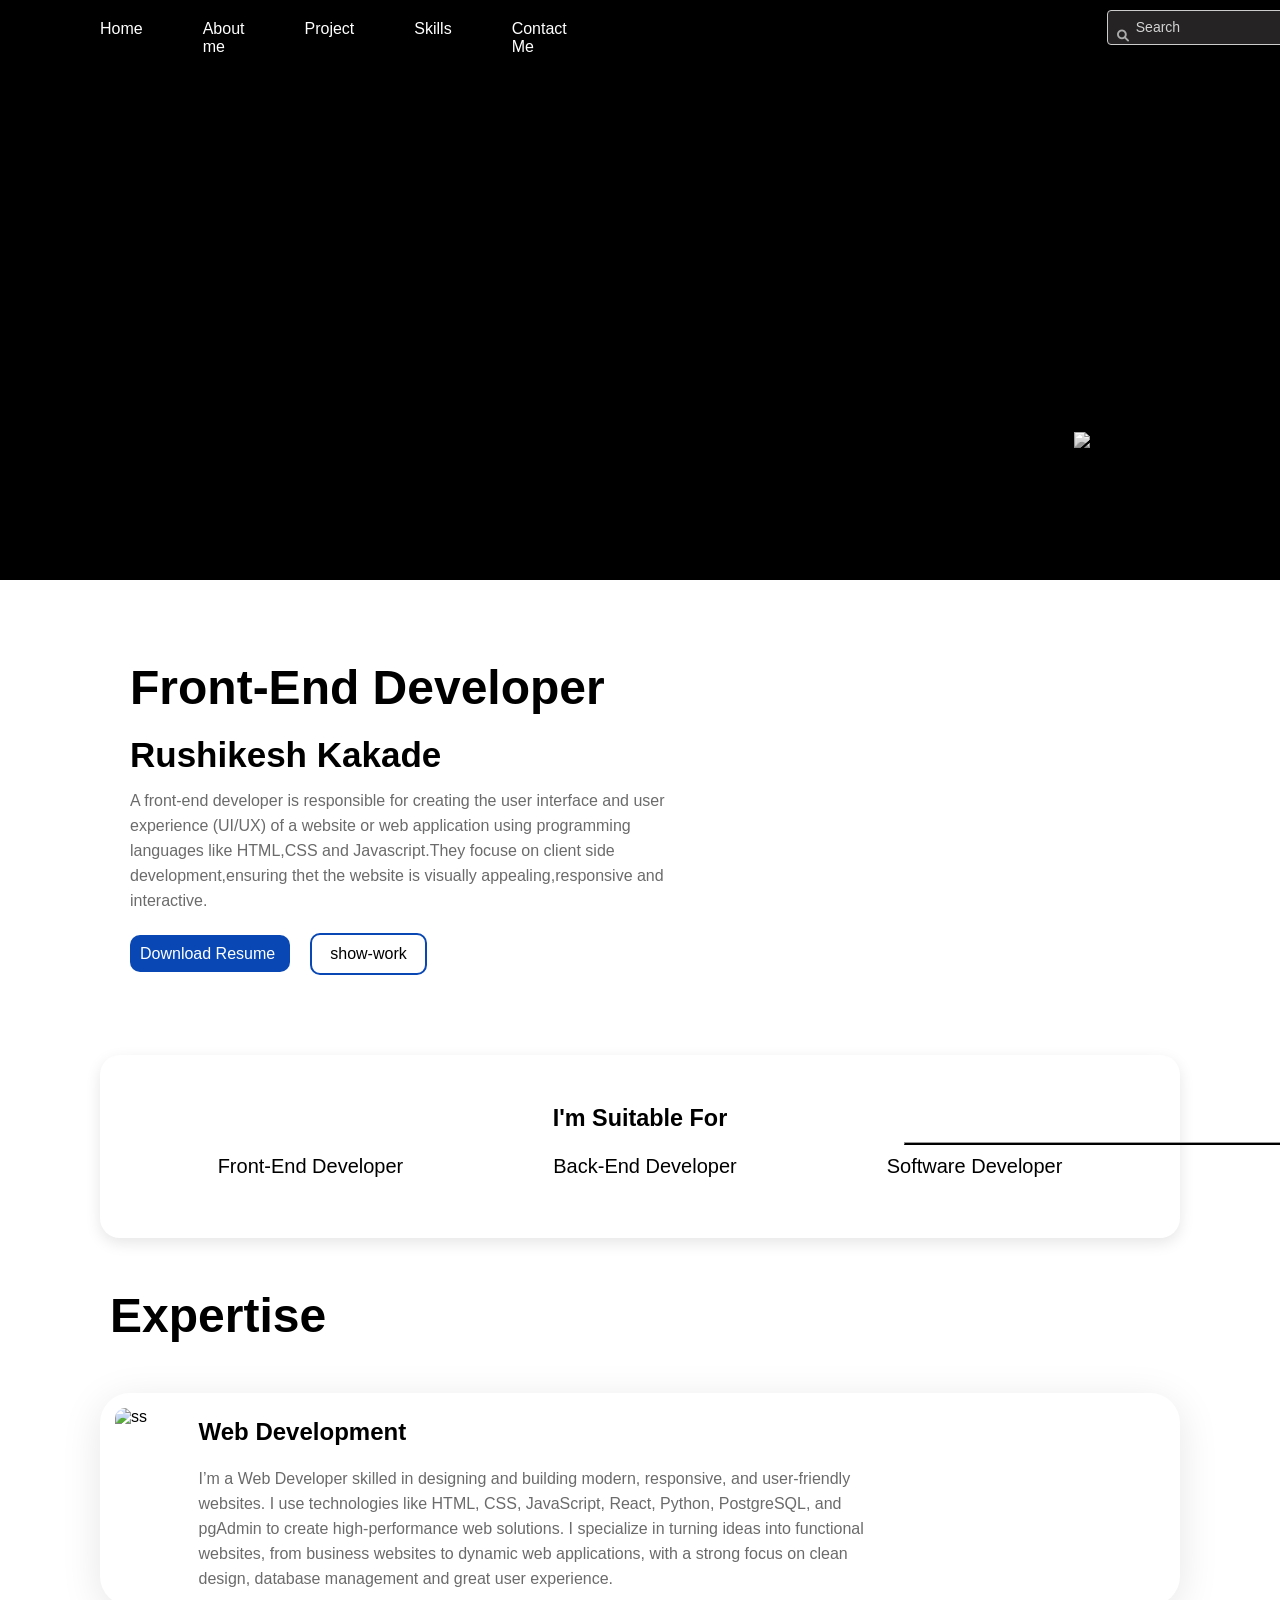
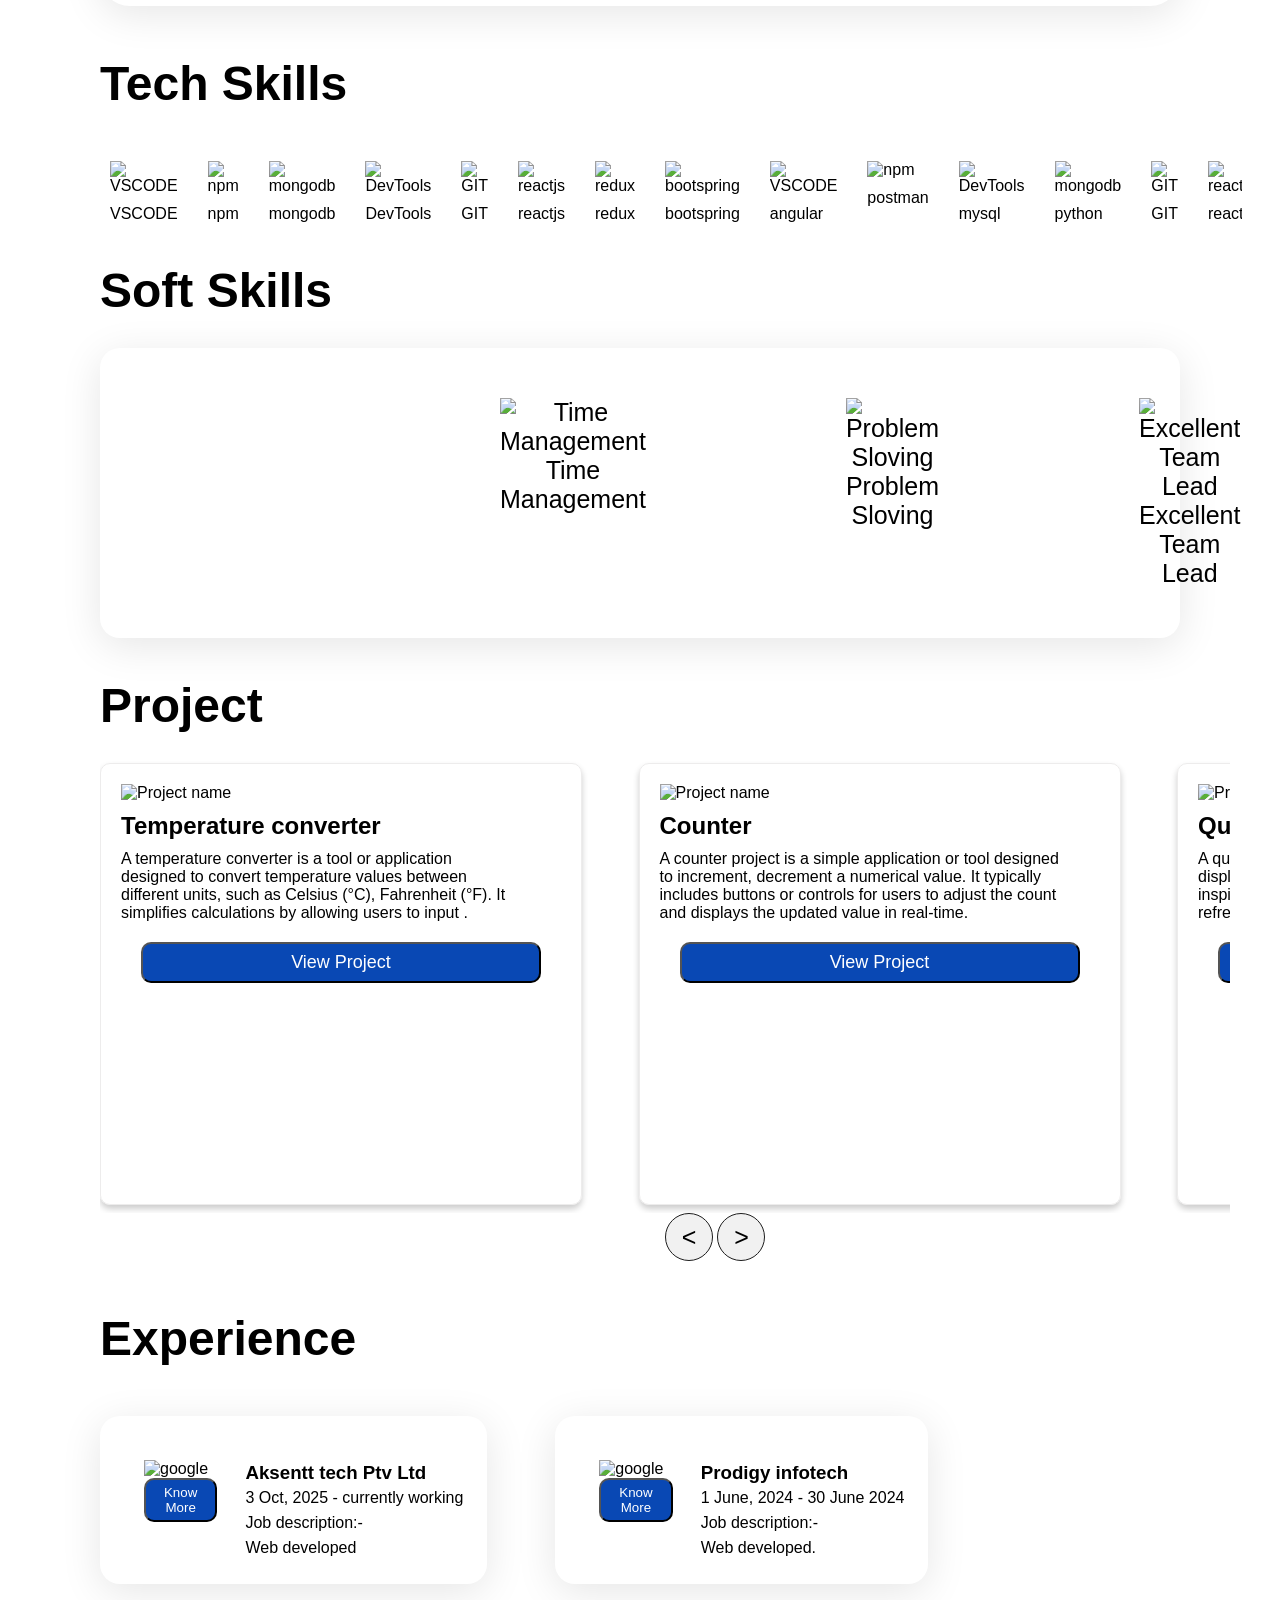
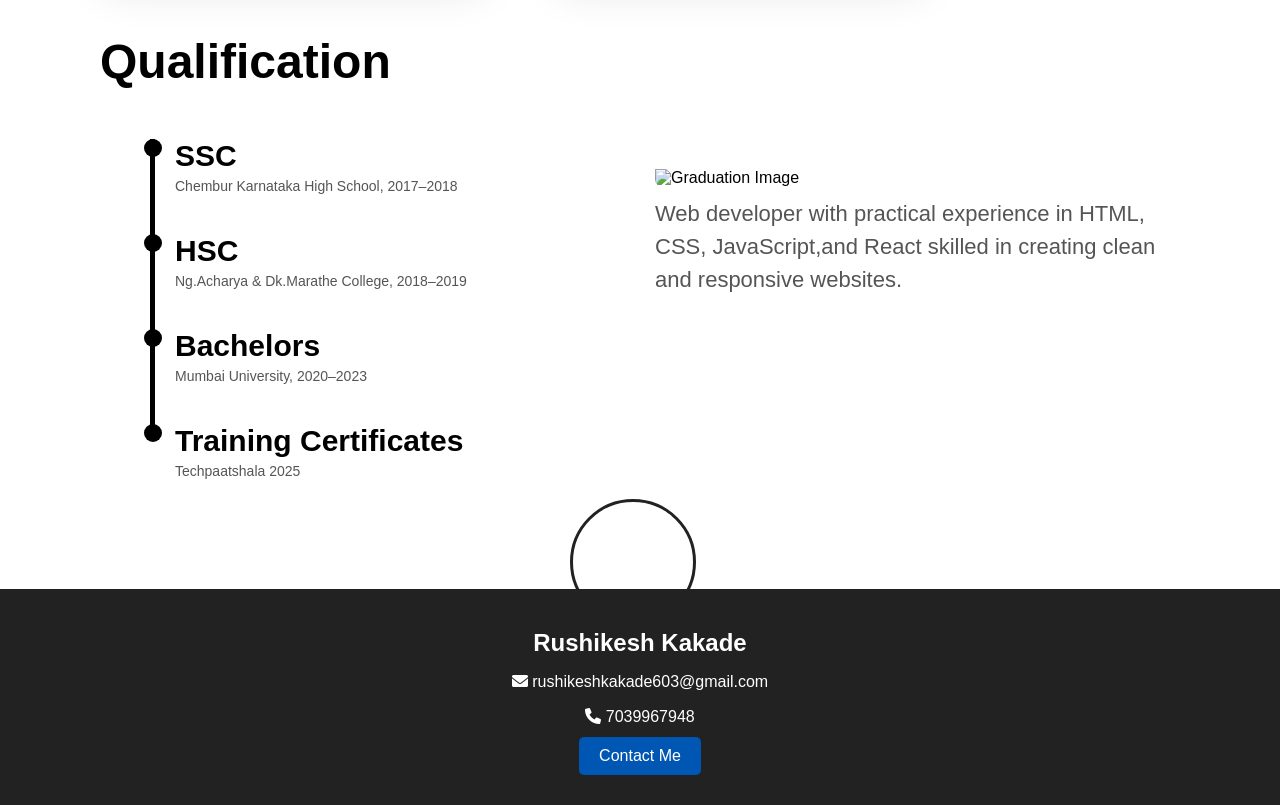
==== index.html @ 7af6f3c7 "updated files" ====
<!DOCTYPE html>
<html lang="en">

<head>
    <meta charset="UTF-8">
    <meta name="viewport" content="width=device-width, initial-scale=1.0">
    <title>Personal Portfolio</title>
    <link rel="stylesheet" href="style.css">
    <link rel="stylesheet" href="https://cdnjs.cloudflare.com/ajax/libs/font-awesome/6.0.0-beta3/css/all.min.css">
    <link rel="preconnect" href="https://fonts.googleapis.com">
    <link rel="preconnect" href="https://fonts.gstatic.com" crossorigin>
    <link href="https://fonts.googleapis.com/css2?family=Poppins:ital,wght@0,
100;0,200;0,300;0,400;0,500;0,600;0,700;0,800;0,900;1,100;1,200;1,300;1,400;
1,500;1,600;1,700;1,800;1,900&display=swap" rel="stylesheet">
</head>

<body>
    <div class="container">
        <header>
            <nav class="navbar">
                <div class="logo">
                    <a href="#home">Home</a>
                    <a href="#about">About me</a>
                    <a href="#project">Project</a>
                    <a href="#skill">Skills</a>
                    <a href="#contact">Contact Me</a>
                </div>

                <div class="search-container">
                    <i class="fa fa-search"></i>
                    <input class="search" type="search" placeholder="Search">
                </div>
            </nav>
        </header>

        <section id="home">
            <div class="profile-section">

                <!-- <div class="Performed-Section">
                    <p>
                        Performed At
                        <img src="logoo.png" alt="image" class="techpaatshal">
                        techpaatshal
                        <a href="https://techpaathshala.com/">View more</a>
                    </p>
                </div> -->

                <div>
                    <video width="100%" height="500px" class="videoImage" autoplay muted loop>
                        <source src="/video2.mp4" type="video/mp4">
                    </video>
                </div>

                <div class="img">
                    <img src="pic.png" alt="photo">
                </div>
            </div>
        </section>

        <section class="about" id="about">

            <div class="devlop-container" id="devlop-container">
                <div class="developer">
                    <h1>Front-End Developer</h1>
                    <h2>Rushikesh Kakade</h2>
                    <p>A front-end developer is responsible for creating the user interface and user experience (UI/UX)
                        of a
                        website or web application using programming languages like HTML,CSS and Javascript.They focuse
                        on
                        client side development,ensuring thet the website is visually appealing,responsive and
                        interactive.
                    </p>
                    <div class="resume0">
                        <span class="resume">
                            <a href="Rushikesh resume1.pdf" download="Rushikesh.pdf"> Download Resume</a>
                        </span>
                        <span class="show1"> <button class="show">show-work</button> </span>
                    </div>

                </div>

            </div>

            <div class="level">
                <h3>I'm Suitable For</h3>
                <hr class="line" />
                <div class="stage">
                    <div>
                        <p>Front-End Developer</p>
                    </div>
                    <div>
                        <p>Back-End Developer</p>
                    </div>
                    <div>
                        <p>Software Developer</p>
                    </div>
                </div>
            </div>



            <div class="head1">
                <h2>Expertise</h2>
            </div>

            <div class="developer-section">
                <img src="ss.png" alt="ss" class="size">

                <div class="description">
                    <h2>Web Development</h2>
                    <p>I’m a Web Developer skilled in designing and building modern, responsive, and user-friendly
                        websites. I use technologies like HTML, CSS, JavaScript, React, Python,
                        PostgreSQL, and pgAdmin to create high-performance web solutions. I specialize in turning ideas
                        into functional websites, from business websites to dynamic web applications, with a strong
                        focus on clean design, database management and great user experience. </P>
                </div>
            </div>
        </section>


        <section id="skill">
            <div class="Tools">
                <h1>Tech Skills</h1>
                <div class="app">
                    <div><img src="vscode.png" alt="VSCODE">VSCODE</div>
                    <div><img src="npm.png" alt="npm"> npm</div>
                    <div><img src="mongodb.png" alt="mongodb"> mongodb</div>
                    <div><img src="DevTools.png" alt="DevTools"> DevTools</div>
                    <div><img src="git.png" alt="GIT">GIT </div>
                    <div><img src="reactjs.png" alt="reactjs">reactjs </div>
                    <div><img src="redux.png" alt="redux">redux </div>
                    <div><img src="spring-boot-tutorial.jpg" alt="bootspring">bootspring </div>
                    <div><img src="angular.jpg" alt="VSCODE">angular </div>
                    <div><img src="postman.webp" alt="npm"> postman</div>
                    <div><img src="mysql.webp" alt="DevTools">mysql </div>
                    <div><img src="python.webp" alt="mongodb">python </div>
                    <div><img src="git.png" alt="GIT">GIT </div>
                    <div><img src="reactjs.png" alt="reactjs"> reactjs</div>
                    <div><img src="redux.png" alt="reduxIT"> redux</div>
                    <div><img src="spring-boot-tutorial.jpg" alt="bootspring">bootspring </div>
                </div>

            </div>

            <div class="skill-section">
                <h1>Soft Skills</h1>

                <div class="skill-list">
                    <div><img src="TM.png" alt="Time Management">
                        <p>Time Management</p>
                    </div>
                    <div><img src="PS.png" alt="Problem Sloving">
                        <p>Problem Sloving</p>
                    </div>
                    <div><img src="ETL.png" alt="Excellent Team Lead">
                        <p>Excellent Team Lead</p>
                    </div>
                    <div><img src="AD.png" alt="Application Development">
                        <p>Application Development</p>
                    </div>
                </div>
            </div>

        </section>

        <section id="project">
            <div class="Project">
                <h1>Project</h1>

                <div class="mini-project">
                    <div class="pro"><img src="temperature.png" alt="Project name">
                        <h2>Temperature converter</h2>
                        <P>A temperature converter is a tool or application designed to convert
                            temperature values between different units, such as Celsius (°C), Fahrenheit (°F). It
                            simplifies
                            calculations by allowing users to input .</p>
                        <button class="project-button">View Project</button>
                    </div>

                    <div class="pro"><img src="counter.png" alt="Project name">
                        <h2>Counter</h2>
                        <p>A counter project is a simple application or tool designed to increment,
                            decrement a numerical value. It typically includes buttons or controls for users to adjust
                            the
                            count and displays the updated value in real-time.</p>
                        <button class="project-button">View Project</button>
                    </div>

                    <div class="pro"><img src="project-3.png" alt="Project name">
                        <h2>Quotes generator</h2>
                        <p>A quotes generator is a simple application or tool that displays random or curated quotes,
                            often
                            with an inspirational, motivational, or humorous tone. Users can refresh or click a button
                            to
                            generate a new quote.</p>
                        <button class="project-button">View Project</button>
                    </div>

                    <div class="pro"><img src="project-4.png" alt="Project name">
                        <h2>Project Name</h2>
                        <p> Brief description of the project goes here. Lorem ipsum dolor sit amet consectetur
                            adipisicing
                            elit. Nam amet nisi modi eum sunt facere nesciunt praesentium vel repudiandae officiis sit
                            accusamus molestias.</p>
                        <button class="project-button">View Project</button>
                    </div>

                    <div class="pro"><img src="project-5.png" alt="Project name">
                        <h2>Project Name</h2>
                        <p>Brief description of the project goes here. Lorem ipsum dolor sit amet consectetur
                            adipisicing
                            elit. Nam amet nisi modi eum sunt facere nesciunt praesentium vel repudiandae officiis sit
                            accusamus molestias.</p>
                        <button class="project-button">View Project</button>
                    </div>
                </div>

                <div id="button">
                    <button class="move-button" id="move-left">
                        < </button>

                            <button class="move-button" id="move-right"> > </button>
                </div>

            </div>



            <div class="head2">
                <h1>Experience</h1>
            </div>

            <div class="experience-section">
                <div class="google">
                    <div class="company">
                        <img src="google.png" alt="google">
                        <p> <button>Know More</button></p>
                    </div>

                    <div class="description1">
                        <p>
                        <h3>Aksentt tech Ptv Ltd</h3>
                        </p>
                        <p>3 Oct, 2025 - currently working</p>
                        <span>Job description:-</span>
                        <p>Web developed</p>
                    </div>
                </div>

                <div class="google">
                    <div class="company">
                        <img src="google.png" alt="google">
                        <p> <button>Know More</button></p>
                    </div>

                    <div class="description1">
                        <p>
                        <h3>Prodigy infotech</h3>
                        </p>
                        <p>1 June, 2024 - 30 June 2024</p>
                        <span>Job description:-</span>
                        <p>Web developed.</p>
                    </div>
                </div>

            </div>
        </section>

        <section id="Qualification">
            <div class="head2">
                <h1>Qualification</h1>
            </div>


            <div class="qualification-section">
                <div class="timeline">
                    <div class="timeline-item">
                        <h4>SSC</h4>
                        <p>Chembur Karnataka High School, 2017–2018</p>
                    </div>
                    <div class="timeline-item">
                        <h4>HSC</h4>
                        <p>Ng.Acharya & Dk.Marathe College, 2018–2019</p>
                    </div>
                    <div class="timeline-item">
                        <h4>Bachelors</h4>
                        <p>Mumbai University, 2020–2023</p>
                    </div>
                    <!-- <div class="timeline-item">
                    <h4>Masters</h4>
                    <p>XYZ College, 20XX–20XX</p>
                </div> -->
                    <div class="timeline-item">
                        <h4>Training Certificates</h4>
                        <p>Techpaatshala 2025</p>
                    </div>
                </div>

                <div class="image-section">
                    <img src="degree copy.png" alt="Graduation Image">
                    <p class="achievements">
                        Web developer with practical experience in HTML,<br> CSS, JavaScript,and React skilled in
                        creating clean <br>and responsive websites.
                    </p>
                </div>
            </div>
        </section>

        <section id="contact">

            <footer class="footer">
                <div class="footer-content">
                    <div class="profile-picture">
                        <img src="pic.png" alt="Profile Picture" />
                    </div>
                    <h2>Rushikesh Kakade</h2>
                    <p class="contact-details">
                        <a href="mailto:rushikeshkakade603@gmail.com">
                            <i class="fa fa-envelope"></i> rushikeshkakade603@gmail.com
                        </a>
                        <a href="tel:7039967948">
                            <i class="fa fa-phone"></i> 7039967948
                        </a>
                    </p>
                    <button class="contact-button">Contact Me</button>
                </div>
            </footer>
        </section>
    </div>


    <script src="portfolio.js"></script>
</body>

</html>
---- style.css ----
* {
    margin: 0;
    padding: 0;
    font-family: Arial, Helvetica, sans-serif; 
    /* font-family: poppins; */
}

.container {
    width: 100%;
    overflow: hidden;
}

.navbar {
    background: #000;
    display: flex;
    gap: 130px;
    /* position: fixed; */
}

.logo {
    display: flex;
    column-gap: 60px;
    background: #000;
    padding: 20px;
    padding-left: 100px;
}

.logo a {
    color: white;
    text-decoration: none;
}

.search-container {
    position: relative;
    padding-left: 390px;
    padding-top: 10px;
}

.search-container .fa-search {
    position: absolute;
    top: 48%;
    left: 400px;
    transform: translateY(-50%);
    font-size: 12px;
    color: rgb(172, 172, 172);
}

.search-container input {
    padding: 8px 5px 9px 28px;
    border: 1px solid #ccc;
    border-radius: 4px;
    font-size: 14px;
}

.search-container input:focus {
    outline: none;
    border-color: #666;
    color: #fff;
}

.search {
    background-color: rgb(37, 35, 35);

}

.search-container input::placeholder {
    color: white;
    opacity: 0.8;
}

.profile-section {
    position: relative;
    width: 100%;
    background: #000;
}

.Performed-Section {
    width: 637.81px;
    background: rgba(255, 240, 187, 1);
    border-radius: 0px 0px 16px 16px;
    margin-left: 450px;
    position: absolute;
    padding: 0.8rem;
    cursor: pointer;
    z-index: 3232;
}

.Performed-Section>p>a {
    font-size: 10px;
    font-size: 14px;
    font-weight: 400;
}

.Performed-Section p {
    width: 100%;
    font-weight: 600;
    margin: 0 auto;
    font-size: 24px;
    display: flex;
    gap: 8px;
    justify-content: center;
    align-items: center;
}

.techpaatshal {
    width: 30px;
    height: 25px;
    /* line-height: 51.8px;*/
}

.devlop-container {
    display: flex;
    position: relative;
    padding: 50px;

}

.developer {
    padding-left: 50px;
    margin: 30px;
}

.developer p {
    color: rgb(107, 107, 107);
    padding-bottom: 20px;
    line-height: 25px;
    width: 50%;

}

.developer h1 {
    font-size: 48px;
}

.developer h2 {
    padding-top: 10px;
    padding-bottom: 3px;
    font-size: 35px;
}

.resume {
    background: #0948B4;
    width: 11%;
    padding: 10px;
    /* border: #000 solid 2px; */
    border-radius: 10px;
    text-align: center;
}

.resume a {
    text-decoration: none;
    color: white;
}

.show {
    background: white;
    width: 11%;
    font-size: 16px;
    padding: 10px;
    border: #0948B4 solid 2px;
    border-radius: 10px;
    color: #000;
    margin-left: 20px;
}

.show:hover {
    background-color: rgb(83, 80, 80);
}

.img {
    /* padding: 10px; */
    padding-right: 180px;
    position: absolute;
    top: 356px;
    right: -30px;
    height: 20px;
    filter: grayscale(1);
}

.line {
    width: 708px;
    border-bottom: 2px solid;
    /* margin-left: 250px; */
        
        margin-left: 754px;    margin-top: 10px
}

.level {
   text-align: center;
    font-size: 20px;
    box-shadow: rgba(0, 0, 0, 0.1) 0px 5px 15px;
    border-radius: 20px;
    justify-content: center;
    margin-top: 0px;
    margin-left: 100px;
    margin-right: 100px;
    padding: 50px;
}

.stage {
    display: flex;
    column-gap: 150px;
    justify-content: center;
    margin: 10px;
}

.head1 {
    padding-left: 60px;
    margin: 30px;
}

.head1 h2 {
    font-size: 48px;
}

.head1 {
    margin: 50px;
    font-size: 20px;
}

.developer-section {
    display: flex;
    gap: 20px;
    border-radius: 30px;
    padding: 15px;
    margin-left: 100px;
    margin-right: 100px;
    /* box-shadow: rgba(0, 0, 0, 0.2) 0px 5px 15px; */
    box-shadow: 0px 8px 40px 0px #0000001A;

}


.size {
    width: 200px;
    height: 180px;
    border-radius: 10px;
}

.description p {
    padding-top: 10px;
    color: rgb(107, 107, 107);
    font-size: 16px;
    width: 70%;
    line-height: 25px;
}

.Tools h1 {
    padding-left: 100px;
    padding-top: 50px;
    font-size: 48px;
}

.Tools img {
    width: 100px;
    height: 100px;
    border-radius: 10px;
    padding-top: 50px;
    padding-bottom: 50px;
    margin-bottom: -40px;
}

.Tools {
    margin-right: 50px;
}

.app::-webkit-scrollbar {
    width: 0;
}

.app {
    display: flex;
    margin-left: 110px;
    column-gap: 30px;
    overflow-x: scroll;
    width: 92%;
    /* overflow: hidden; */
}

.skill-section {
    padding-left: 100px;
    margin-top: 40px;
    font-size: 25px;
}

.skill-section h1 {
    padding-bottom: 30px;
    font-size: 48px;
}

.skill-list {
    display: flex;
    border-radius: 20px;
    column-gap: 200px;
    /* box-shadow: rgba(0, 0, 0, 0.35) 0px 5px 15px; */
    box-shadow: 0px 8px 40px 0px #0000001A;
    margin-right: 100px;
    padding: 50px;
    padding-left: 400px;
    text-align: center;
}

.Project {
    padding-left: 100px;
    margin-top: 40px;
    margin-right: 50px;
}

.Project h1 {
    font-size: 48px;
    padding-bottom: 10px;
}

.project-button {
    margin: 20px;
    background: #0948B4;
    padding: 8px;
    width: 400px;
    border-radius: 10px;
    color: #fff;
    font-size: 18px;
}

.mini-project {
    height: 450px;
    padding-top: 20px;
    display: flex;
    column-gap: 5%;
    overflow-x: auto;
}

.mini-project::-webkit-scrollbar {
    width: 0px;
}

.mini-project h1 {
    width: 20px;
}

.pro {
    height: 400px;
    border-radius: 10px;
    padding: 20px;
    box-shadow: 0 4px 6px rgba(0, 0, 0, 0.2);
    border: 1px solid #edecec;
}

.pro p {
    width: 400px;
    margin-top: 10px;
}

.pro img {
    width: 400px;
    height: 200px;
}

.head2 h1 {
    padding-top: 50px;
    padding-left: 100px;
    font-size: 48px;
}

.move-button {
    width: 48px;
    height: 48px;
    border-radius: 48px;
    padding: 6px 2px 6px 2px;
    background: rgba(241, 241, 241, 1);
    border: 1px solid rgba(29, 29, 29, 1);
    font-size: 25px;
}

#button {
    padding-left: 50%;

}

.experience-section {
    display: flex;
    /* width: 90%; */
    column-gap: 4%;
    padding-left: 80px;
    padding-top: 20px;
}

.google {
    display: flex;
    /* box-shadow: rgba(0, 0, 0, 0.35) 0px 5px 15px; */
    box-shadow: 0px 8px 40px 0px #0000001A;
    border-radius: 20px;
    margin-left: 20px;
    margin-top: 30px;
    padding: 2%;
}

.company {
    padding: 20px;
}

.company button {
    background: #0948B4;
    padding: 5px;
    width: 90%;
    border-radius: 10px;
    color: #fff;
}

.description1 {
    line-height: 25px;
    padding-top: 20px;
}

.qualification-section {
    display: flex;
    gap: 80px;
    padding: 50px;
    border-radius: 8px;
    padding-left: 150px;
    padding-bottom: 150px;
}


.timeline {
    position: relative;
    border-left: 5px solid #000;
    height: 300px;
}

.timeline-item {
    margin-bottom: 40px;
    padding-left: 20px;
}

.timeline-item:last-child {
    margin-bottom: 0;
}

.timeline-item::before {
    content: '';
    position: absolute;
    left: -11px;
    /* top: -10px; */
    width: 18px;
    height: 18px;
    background: #000;
    border-radius: 50%;
}

.timeline-item h4 {
    margin: 0;
    font-size: 30px;
    font-weight: bold;
    width: 400px;
    font-family: Arial, Helvetica, sans-serif;
}

.timeline-item p {
    margin: 5px 0 0;
    font-size: 14px;
    color: #555;
}

.image-section img {
    width: 500px;
    height: 300px;
    border-radius: 8px;
    padding-top: 30px;
}

.image-section .achievements {
    margin-top: 10px;
    font-size: 22px;
        line-height: 1.5;
    color: #555;
    word-wrap: break-word;
}

.footer {
    background-color: #222;
    color: #fff;
    text-align: center;
    padding: 30px 15px;
    font-family: Arial, sans-serif;
}

.footer-content {
    max-width: 600px;
    position: relative;
    margin: 0 auto;
}

.profile-picture img {
    width: 120px;
    height: 120px;
    border-radius: 50%;
    border: 3px solid #222;
    /* margin-bottom: 15px; */
    position: absolute;
    margin-top: -130px;
    margin-left: -70px;
}

h2 {
    margin: 10px 0;
    font-size: 24px;
    font-weight: bold;
}

.contact-details a {
    text-decoration: none;
    color: #fff;
    display: block;
    margin: 5px 0;
    line-height: 30px;
}

.contact-details a:hover {
    color: #4da6ff;
}

.contact-button {
    background-color: #0056b3;
    color: #fff;
    border: none;
    border-radius: 5px;
    padding: 10px 20px;
    font-size: 16px;
    cursor: pointer;
}

.contact-button:hover {
    background-color: #003d80;
}
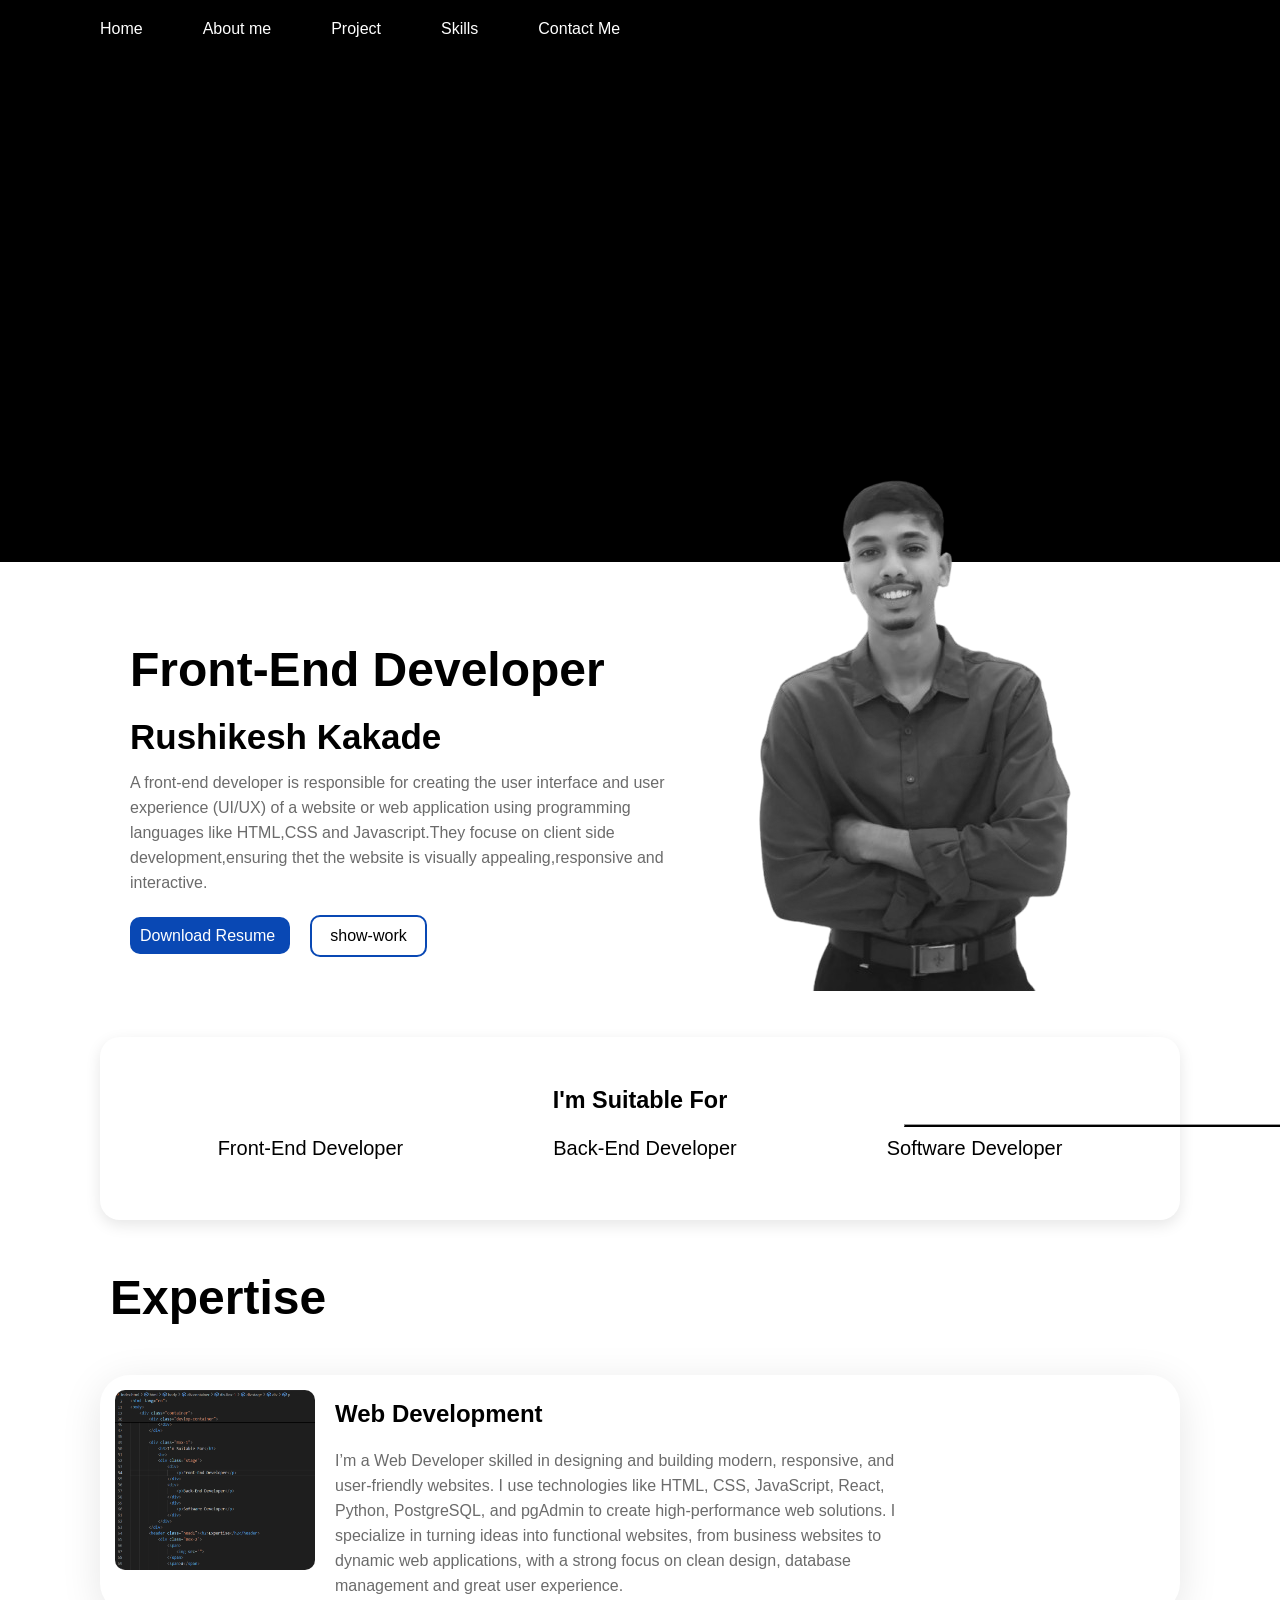
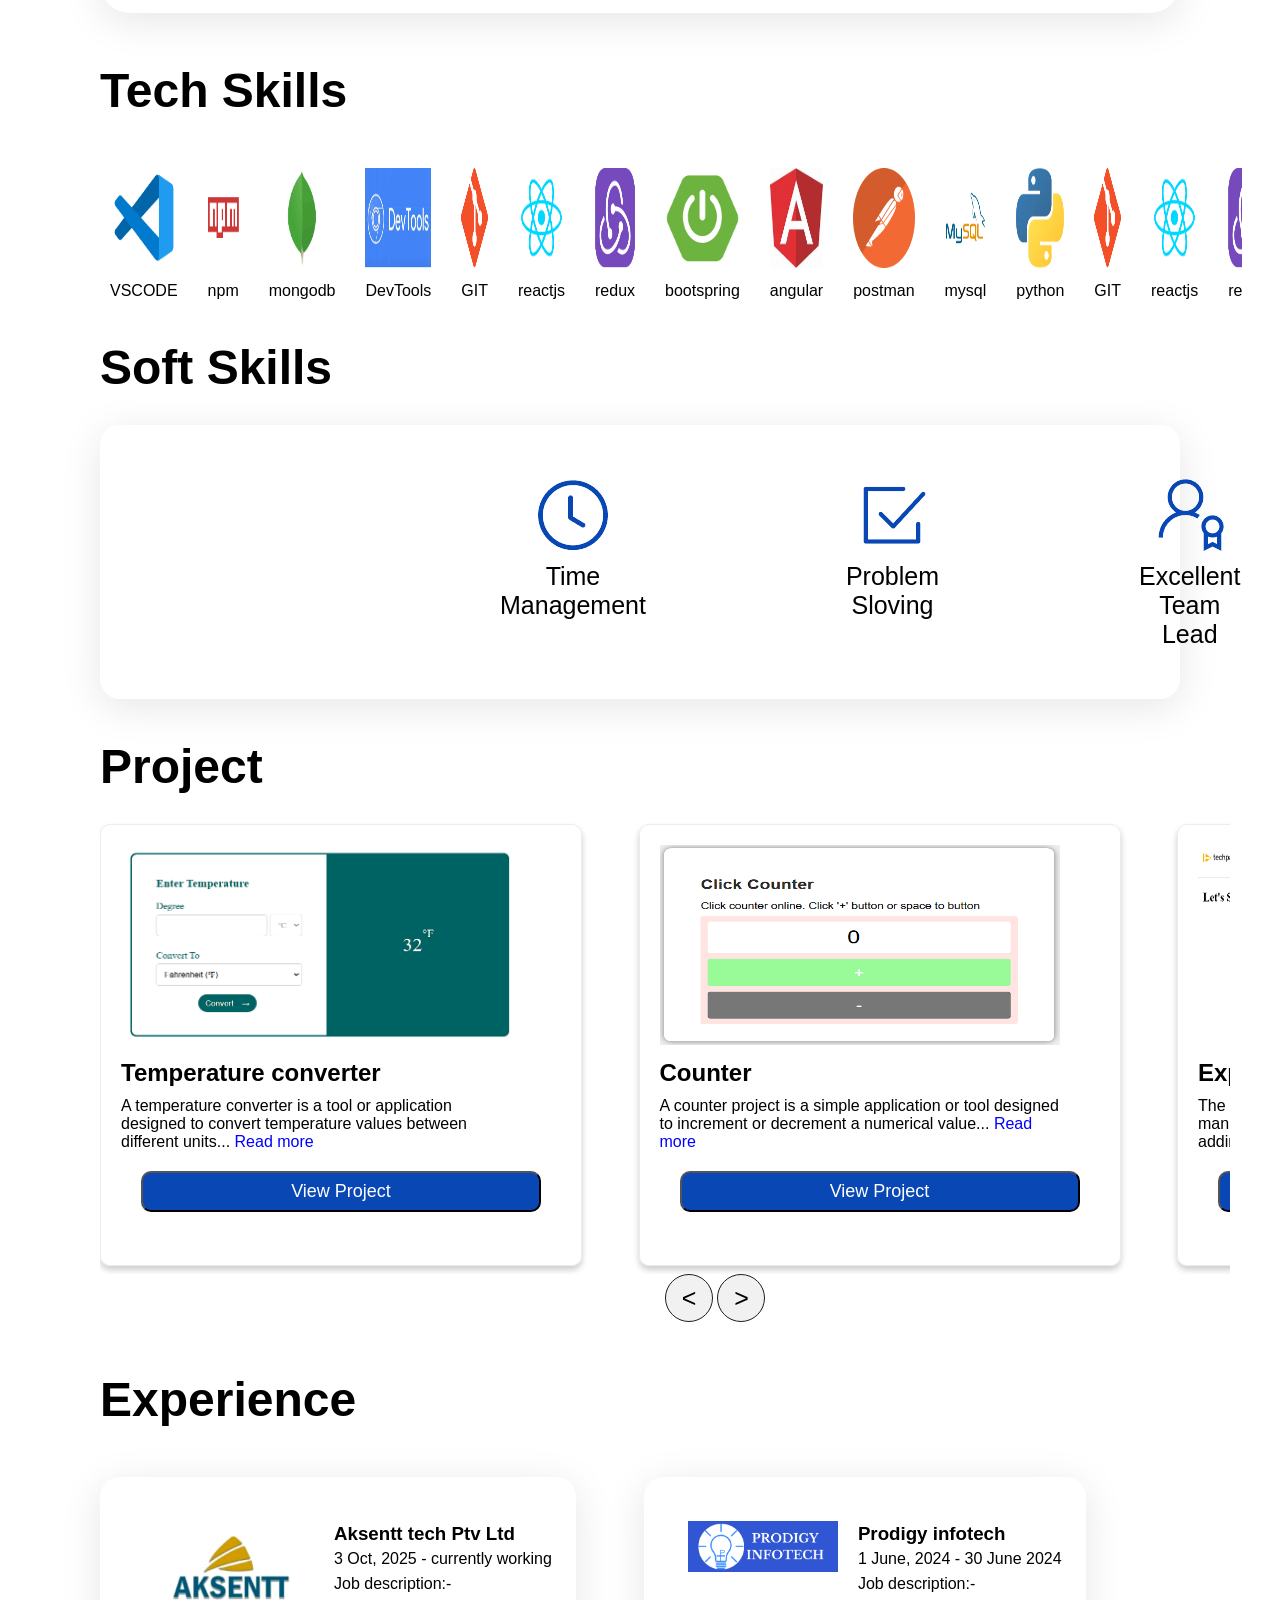
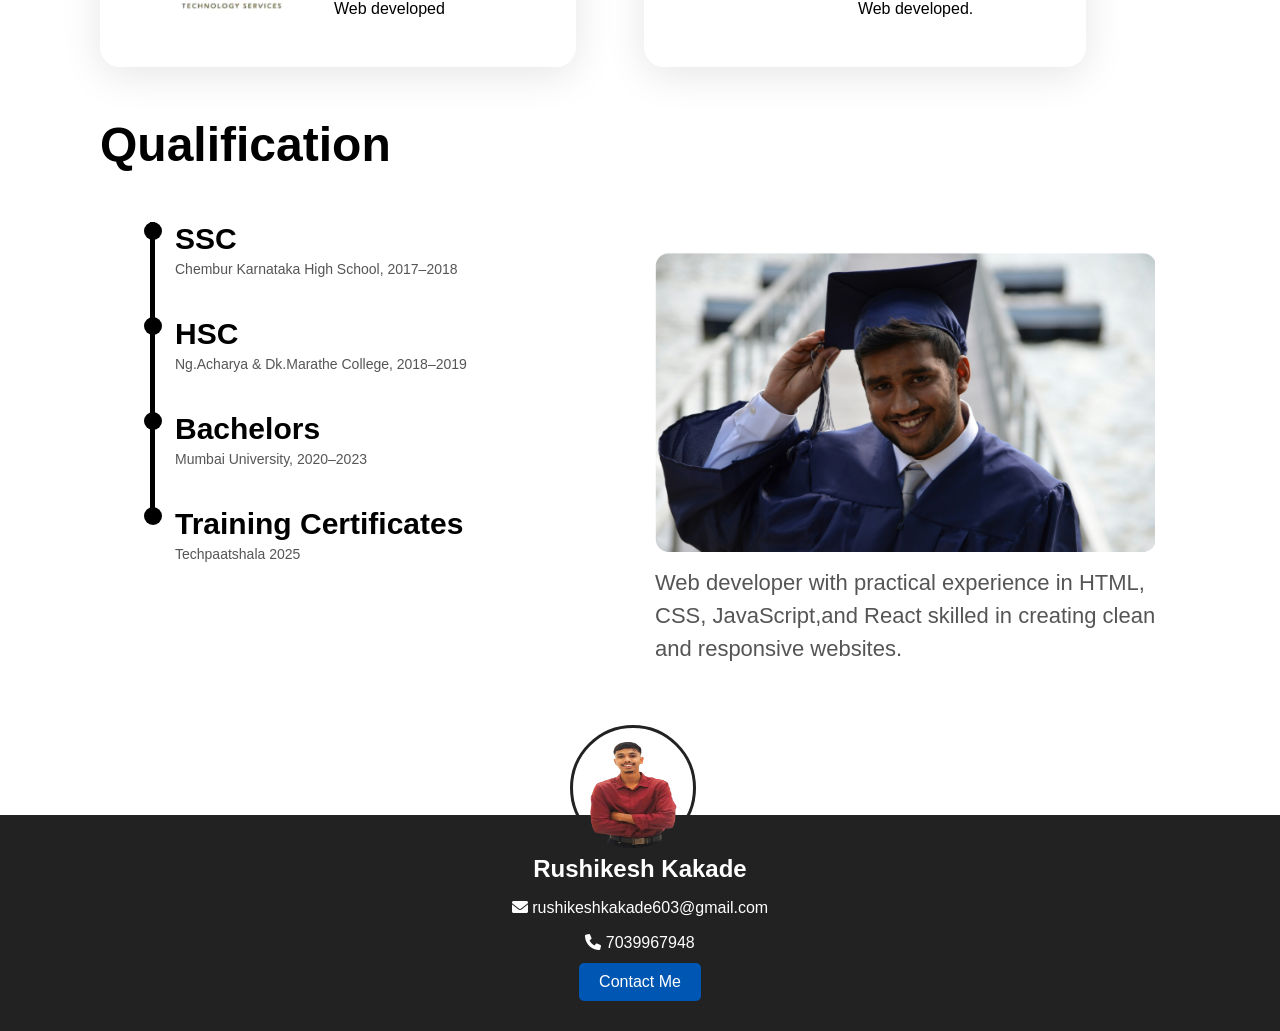
==== commit fd5911ea: "my portfolio project first commit" ====
--- a/index.html
+++ b/index.html
@@ -15,7 +15,7 @@
 </head>
 
 <body>
-    <div class="container">
+    <div cl ass="container">
         <header>
             <nav class="navbar">
                 <div class="logo">
@@ -23,13 +23,13 @@
                     <a href="#about">About me</a>
                     <a href="#project">Project</a>
                     <a href="#skill">Skills</a>
-                    <a href="#contact">Contact Me</a>
-                </div>
-
-                <div class="search-container">
+                    <a href="contact.html">Contact Me</a>
+                </div>
+
+                <!-- <div class="search-container">
                     <i class="fa fa-search"></i>
                     <input class="search" type="search" placeholder="Search">
-                </div>
+                </div> -->
             </nav>
         </header>
 
@@ -52,7 +52,7 @@
                 </div>
 
                 <div class="img">
-                    <img src="pic.png" alt="photo">
+                    <img src="/image/pic.png" alt="photo">
                 </div>
             </div>
         </section>
@@ -72,9 +72,11 @@
                     </p>
                     <div class="resume0">
                         <span class="resume">
-                            <a href="Rushikesh resume1.pdf" download="Rushikesh.pdf"> Download Resume</a>
+                            <a href="update rushi resume.pdf" download>Download Resume</a>
                         </span>
-                        <span class="show1"> <button class="show">show-work</button> </span>
+                        <span class="show1">
+                            <button class="show" onclick="goToWork()">show-work</button>
+                        </span>
                     </div>
 
                 </div>
@@ -104,7 +106,7 @@
             </div>
 
             <div class="developer-section">
-                <img src="ss.png" alt="ss" class="size">
+                <img src="/image/ss.png" alt="ss" class="size">
 
                 <div class="description">
                     <h2>Web Development</h2>
@@ -122,22 +124,22 @@
             <div class="Tools">
                 <h1>Tech Skills</h1>
                 <div class="app">
-                    <div><img src="vscode.png" alt="VSCODE">VSCODE</div>
-                    <div><img src="npm.png" alt="npm"> npm</div>
-                    <div><img src="mongodb.png" alt="mongodb"> mongodb</div>
-                    <div><img src="DevTools.png" alt="DevTools"> DevTools</div>
-                    <div><img src="git.png" alt="GIT">GIT </div>
-                    <div><img src="reactjs.png" alt="reactjs">reactjs </div>
-                    <div><img src="redux.png" alt="redux">redux </div>
-                    <div><img src="spring-boot-tutorial.jpg" alt="bootspring">bootspring </div>
-                    <div><img src="angular.jpg" alt="VSCODE">angular </div>
-                    <div><img src="postman.webp" alt="npm"> postman</div>
-                    <div><img src="mysql.webp" alt="DevTools">mysql </div>
-                    <div><img src="python.webp" alt="mongodb">python </div>
-                    <div><img src="git.png" alt="GIT">GIT </div>
-                    <div><img src="reactjs.png" alt="reactjs"> reactjs</div>
-                    <div><img src="redux.png" alt="reduxIT"> redux</div>
-                    <div><img src="spring-boot-tutorial.jpg" alt="bootspring">bootspring </div>
+                    <div><img src="image/vscode.png" alt="VSCODE">VSCODE</div>
+                    <div><img src="image/npm.png" alt="npm"> npm</div>
+                    <div><img src="image/mongodb.png" alt="mongodb"> mongodb</div>
+                    <div><img src="image/DevTools.png" alt="DevTools"> DevTools</div>
+                    <div><img src="image/git.png" alt="GIT">GIT </div>
+                    <div><img src="image/reactjs.png" alt="reactjs">reactjs </div>
+                    <div><img src="image/redux.png" alt="redux">redux </div>
+                    <div><img src="image/spring-boot-tutorial.jpg" alt="bootspring">bootspring </div>
+                    <div><img src="image/angular.jpg" alt="VSCODE">angular </div>
+                    <div><img src="image/postman.webp" alt="npm"> postman</div>
+                    <div><img src="image/mysql.webp" alt="DevTools">mysql </div>
+                    <div><img src="image/python.webp" alt="mongodb">python </div>
+                    <div><img src="image/git.png" alt="GIT">GIT </div>
+                    <div><img src="image/reactjs.png" alt="reactjs"> reactjs</div>
+                    <div><img src="image/redux.png" alt="reduxIT"> redux</div>
+                    <div><img src="image/spring-boot-tutorial.jpg" alt="bootspring">bootspring </div>
                 </div>
 
             </div>
@@ -146,16 +148,16 @@
                 <h1>Soft Skills</h1>
 
                 <div class="skill-list">
-                    <div><img src="TM.png" alt="Time Management">
+                    <div><img src="image/TM.png" alt="Time Management">
                         <p>Time Management</p>
                     </div>
-                    <div><img src="PS.png" alt="Problem Sloving">
+                    <div><img src="image/PS.png" alt="Problem Sloving">
                         <p>Problem Sloving</p>
                     </div>
-                    <div><img src="ETL.png" alt="Excellent Team Lead">
+                    <div><img src="image/ETL.png" alt="Excellent Team Lead">
                         <p>Excellent Team Lead</p>
                     </div>
-                    <div><img src="AD.png" alt="Application Development">
+                    <div><img src="image/AD.png" alt="Application Development">
                         <p>Application Development</p>
                     </div>
                 </div>
@@ -167,8 +169,8 @@
             <div class="Project">
                 <h1>Project</h1>
 
-                <div class="mini-project">
-                    <div class="pro"><img src="temperature.png" alt="Project name">
+                <!-- <div class="mini-project">
+                    <div class="pro"><img src="/image/temperature.png" alt="Project name">
                         <h2>Temperature converter</h2>
                         <P>A temperature converter is a tool or application designed to convert
                             temperature values between different units, such as Celsius (°C), Fahrenheit (°F). It
@@ -177,7 +179,7 @@
                         <button class="project-button">View Project</button>
                     </div>
 
-                    <div class="pro"><img src="counter.png" alt="Project name">
+                    <div class="pro"><img src="/image/counter.png" alt="Project name">
                         <h2>Counter</h2>
                         <p>A counter project is a simple application or tool designed to increment,
                             decrement a numerical value. It typically includes buttons or controls for users to adjust
@@ -186,7 +188,7 @@
                         <button class="project-button">View Project</button>
                     </div>
 
-                    <div class="pro"><img src="project-3.png" alt="Project name">
+                    <div class="pro"><img src="/image/project-3.png" alt="Project name">
                         <h2>Quotes generator</h2>
                         <p>A quotes generator is a simple application or tool that displays random or curated quotes,
                             often
@@ -196,7 +198,7 @@
                         <button class="project-button">View Project</button>
                     </div>
 
-                    <div class="pro"><img src="project-4.png" alt="Project name">
+                    <div class="pro"><img src="/image/project-4.png" alt="Project name">
                         <h2>Project Name</h2>
                         <p> Brief description of the project goes here. Lorem ipsum dolor sit amet consectetur
                             adipisicing
@@ -205,7 +207,7 @@
                         <button class="project-button">View Project</button>
                     </div>
 
-                    <div class="pro"><img src="project-5.png" alt="Project name">
+                    <div class="pro"><img src="/image/project-5.png" alt="Project name">
                         <h2>Project Name</h2>
                         <p>Brief description of the project goes here. Lorem ipsum dolor sit amet consectetur
                             adipisicing
@@ -213,7 +215,215 @@
                             accusamus molestias.</p>
                         <button class="project-button">View Project</button>
                     </div>
-                </div>
+                </div> -->
+                <!-- <div class="mini-project">
+
+                    <div class="pro">
+                        <img src="/image/temperature.png" alt="Project name">
+                        <h2>Temperature converter</h2>
+                        <p>A temperature converter is a tool or application designed to convert
+                            temperature values between different units, such as Celsius (°C), Fahrenheit (°F).</p>
+                        <button class="project-button"
+                            onclick="openProject(' https://1rushi.github.io/temperature/')">View Project</button>
+                    </div>
+
+                    <div class="pro">
+                        <img src="/image/counter.png" alt="Project name">
+                        <h2>Counter</h2>
+                        <p>A counter project is a simple application or tool designed to increment,
+                            decrement a numerical value.</p>
+                        <button class="project-button"
+                            onclick="openProject(' https://1rushi.github.io/Counter-js/')">View Project</button>
+                    </div>
+
+                    <div class="pro">
+                        <img src="/image/project-3.png" alt="Project name">
+                        <h2>Expence-Tracker</h2>
+                        <p>The Expense Tracker is a web app that helps users manage their daily income and expenses. It
+                            allows adding, editing, and deleting transactions while automatically calculating the
+                            balance. Users can categorize expenses and view spending insights through simple charts for
+                            better budgeting and financial control.</p>
+                        <button class="project-button" onclick="openProject('#')">View Project</button>
+                    </div>
+
+                    <div class="pro">
+                        <img src="/image/project-4.png" alt="Project name">
+                        <h2>Agency-ux-ui</h2>
+                        <p>A modern responsive agency website built to showcase services, portfolio, team members, and
+                            pricing plans. It includes interactive sections like a team slider, FAQ, contact form, and
+                            smooth animations to create a professional and engaging user experience for clients.</p>
+                        <button class="project-button"
+                            onclick="openProject(' https://1rushi.github.io/Agency-UX-UI/')">View Project</button>
+                    </div>
+
+                    <div class="pro">
+                        <img src="/image/project-5.png" alt="Project name">
+                        <h2>Wheather</h2>
+                        <p>The Weather App is a simple web application that provides real-time weather updates for any location. It displays temperature, humidity, and weather conditions using a clean and responsive interface. Users can search cities to quickly view accurate weather information.</p>
+                        <button class="project-button"
+                            onclick="openProject('https://1rushi.github.io/PRODIGY_WD_05/')">View Project</button>
+                    </div>
+
+                    <div class="pro">
+                        <img src="/image/project-4.png" alt="Project name">
+                        <h2>Mediclaim System</h2>
+                        <p>Developed a Mediclaim management system with both user and admin panels to streamline medical insurance claim processing. Users can submit claims, upload documents, and track claim status, while admins can review, verify, and manage claims efficiently through a centralized dashboard with a user-friendly interface.</p>
+                        <button class="project-button" onclick="openProject('#')">View Project</button>
+                    </div>
+
+                    
+                    <div class="pro">
+                        <img src="/image/project-4.png" alt="Project name">
+                        <h2>Tic-Tak_toe</h2>
+                        <p>Tic Tac Toe is a simple interactive game where two players take turns marking X and O on a 3×3 grid. The game detects wins, losses, or draws automatically and resets for a new match, providing a fun and engaging experience.</p>
+                        <button class="project-button"
+                        onclick="openProject('https://1rushi.github.io/PRODIGY_WD_03/')">View Project</button>
+                    </div>
+                    
+                    <div class="pro">
+                        <img src="/image/project-4.png" alt="Project name">
+                        <h2>Resume</h2>
+                        <p>Developed a responsive personal portfolio website to showcase projects, skills, and experience with a modern UI/UX design. The website includes sections like about, skills, projects, and contact, along with smooth navigation and interactive elements to enhance user engagement and present a professional developer profile.</p>
+                        <button class="project-button"
+                        onclick="openProject(' https://1rushi.github.io/PRODIGY_WD_04/')">View Project</button>
+                    </div>
+
+                    <div class="pro">
+                        <img src="/image/project-4.png" alt="Project name">
+                        <h2>no-project</h2>
+                        <p>Brief description of the project goes here.</p>
+                        <button class="project-button" onclick="openProject('#')">View Project</button>
+                    </div>
+
+                </div> -->
+                <div class="mini-project">
+
+                    <div class="pro">
+                        <img src="/image/temperature.png" alt="Project name">
+                        <h2>Temperature converter</h2>
+                        <p>
+                            A temperature converter is a tool or application designed to convert temperature values
+                            between different units...
+                            <span class="more-text">such as Celsius (°C), Fahrenheit (°F). It helps users switch between
+                                scales easily.</span>
+                            <span class="read-more" onclick="toggleText(this)"> Read more</span>
+                        </p>
+                        <button class="project-button"
+                            onclick="openProject('https://1rushi.github.io/temperature/')">View Project</button>
+                    </div>
+
+                    <div class="pro">
+                        <img src="/image/counter.png" alt="Project name">
+                        <h2>Counter</h2>
+                        <p>
+                            A counter project is a simple application or tool designed to increment or decrement a
+                            numerical value...
+                            <span class="more-text">It is useful for practicing JavaScript logic and DOM
+                                manipulation.</span>
+                            <span class="read-more" onclick="toggleText(this)"> Read more</span>
+                        </p>
+                        <button class="project-button"
+                            onclick="openProject('https://1rushi.github.io/Counter-js/')">View Project</button>
+                    </div>
+
+                    <div class="pro">
+                        <img src="/image/project-3.png" alt="Project name">
+                        <h2>Expense-Tracker</h2>
+                        <p>
+                            The Expense Tracker is a web app that helps users manage their daily income and expenses. It
+                            allows adding, editing, and ...
+                            <span class="more-text">deleting transactions while automatically calculating the
+                                balance. Users can categorize expenses and view spending insights through simple charts
+                                for
+                                better budgeting and financial control. </span>
+                            <span class="read-more" onclick="toggleText(this)"> Read more</span>
+                        </p>
+                        <button class="project-button" onclick="openProject('https://1rushi.github.io/Expence_tracker01/')">View Project</button>
+                    </div>
+
+                    <div class="pro">
+                        <img src="/image/project-4.png" alt="Project name">
+                        <h2>Agency-ux-ui</h2>
+                        <p>
+                            A modern responsive agency website built to showcase services, portfolio, team members, and
+                            pricing plans. It includes interactive ...
+                            <span class="more-text">sections like a team slider, FAQ, contact form, and
+                                smooth animations to create a professional and engaging user experience for
+                                clients.</span>
+                            <span class="read-more" onclick="toggleText(this)"> Read more</span>
+                        </p>
+                        <button class="project-button"
+                            onclick="openProject('https://1rushi.github.io/Agency-UX-UI/')">View Project</button>
+                    </div>
+
+                    <div class="pro">
+                        <img src="/image/project-5.png" alt="Project name">
+                        <h2>Weather</h2>
+                        <p>
+                            The Weather App is a simple web application that provides real-time weather updates for any
+                            location. It displays temperature, humidity, and...
+                            <span class="more-text"> weather conditions using a clean and responsive interface. Users
+                                can search cities to quickly view accurate weather information.</span>
+                            <span class="read-more" onclick="toggleText(this)"> Read more</span>
+                        </p>
+                        <button class="project-button"
+                            onclick="openProject('https://1rushi.github.io/PRODIGY_WD_05/')">View Project</button>
+                    </div>
+
+                    <div class="pro">
+                        <img src="/image/project-4.png" alt="Project name">
+                        <h2>Mediclaim System</h2>
+                        <p>
+                            Developed a Mediclaim management system with both user and admin panels to streamline
+                            medical insurance claim processing. Users can submit claims,..
+                            <span class="more-text"> upload documents, and track claim status, while admins can review,
+                                verify, and manage claims efficiently through a centralized dashboard with a
+                                user-friendly interface.</span>
+                            <span class="read-more" onclick="toggleText(this)"> Read more</span>
+                        </p>
+                        <button class="project-button" onclick="openProject('#')">View Project</button>
+                    </div>
+
+                    <div class="pro">
+                        <img src="/image/project-4.png" alt="Project name">
+                        <h2>Tic-Tac-Toe</h2>
+                        <p>
+                            Tic Tac Toe is a simple interactive game where two players take turns marking X and O on a
+                            3×3 grid.The game detects wins, losses, or draws...
+                            <span class="more-text">automatically and resets for a new match, providing a fun and
+                                engaging experience.</span>
+                            <span class="read-more" onclick="toggleText(this)"> Read more</span>
+                        </p>
+                        <button class="project-button"
+                            onclick="openProject('https://1rushi.github.io/PRODIGY_WD_03/')">View Project</button>
+                    </div>
+
+                    <div class="pro">
+                        <img src="/image/project-4.png" alt="Project name">
+                        <h2>Resume</h2>
+                        <p>
+                            Developed a responsive personal portfolio website to showcase projects, skills, and
+                            experience with a modern UI/UX design. The website includes...
+                            <span class="more-text">sections like about, skills, projects, and contact, along with
+                                smooth navigation and interactive elements to enhance user engagement and present a
+                                professional developer profile.</span>
+                            <span class="read-more" onclick="toggleText(this)"> Read more</span>
+                        </p>
+                        <button class="project-button"
+                            onclick="openProject('https://1rushi.github.io/PRODIGY_WD_04/')">View Project</button>
+                    </div>
+
+                    <div class="pro">
+                        <img src="/image/project-4.png" alt="Project name">
+                        <h2>No-project</h2>
+                        <p>
+                            Brief description of the project goes here.
+                        </p>
+                        <button class="project-button" onclick="openProject('#')">View Project</button>
+                    </div>
+
+                </div>
+
 
                 <div id="button">
                     <button class="move-button" id="move-left">
@@ -233,8 +443,8 @@
             <div class="experience-section">
                 <div class="google">
                     <div class="company">
-                        <img src="google.png" alt="google">
-                        <p> <button>Know More</button></p>
+                        <img src="/image/aksentt_logo.png" alt="Aksentt Tech" class="company-logo">
+                        <!-- <p> <button>Know More</button></p> -->
                     </div>
 
                     <div class="description1">
@@ -249,8 +459,8 @@
 
                 <div class="google">
                     <div class="company">
-                        <img src="google.png" alt="google">
-                        <p> <button>Know More</button></p>
+                        <img src="/image/prodigy_logo2.png" alt="Prodigy Infotech" class="company2logo">
+                        <!-- <p> <button>Know More</button></p> -->
                     </div>
 
                     <div class="description1">
@@ -270,7 +480,6 @@
             <div class="head2">
                 <h1>Qualification</h1>
             </div>
-
 
             <div class="qualification-section">
                 <div class="timeline">
@@ -288,7 +497,7 @@
                     </div>
                     <!-- <div class="timeline-item">
                     <h4>Masters</h4>
-                    <p>XYZ College, 20XX–20XX</p>
+                      <p>XYZ College, 20XX–20XX</p>
                 </div> -->
                     <div class="timeline-item">
                         <h4>Training Certificates</h4>
@@ -297,7 +506,7 @@
                 </div>
 
                 <div class="image-section">
-                    <img src="degree copy.png" alt="Graduation Image">
+                    <img src="/image/degree copy.png" alt="Graduation Image">
                     <p class="achievements">
                         Web developer with practical experience in HTML,<br> CSS, JavaScript,and React skilled in
                         creating clean <br>and responsive websites.
@@ -311,7 +520,7 @@
             <footer class="footer">
                 <div class="footer-content">
                     <div class="profile-picture">
-                        <img src="pic.png" alt="Profile Picture" />
+                        <img src="/image/pic.png" alt="Profile Picture" />
                     </div>
                     <h2>Rushikesh Kakade</h2>
                     <p class="contact-details">
@@ -322,7 +531,8 @@
                             <i class="fa fa-phone"></i> 7039967948
                         </a>
                     </p>
-                    <button class="contact-button">Contact Me</button>
+                    <button class="contact-button" onclick="goContact()">Contact Me</button>
+
                 </div>
             </footer>
         </section>
--- a/style.css
+++ b/style.css
@@ -397,7 +397,14 @@
 .company {
     padding: 20px;
 }
-
+.company-logo {
+    width: 170px;   /* change size here */
+    height: auto;   /* keeps aspect ratio */
+}
+.company2logo{
+    width: 150px;   /* change size here */
+    height: auto;   /* keeps aspect ratio */
+}
 .company button {
     background: #0948B4;
     padding: 5px;
@@ -531,4 +538,465 @@
 
 .contact-button:hover {
     background-color: #003d80;
-}+}
+
+
+.more-text { display: none; }
+.read-more { color: blue; cursor: pointer; }
+
+
+                                            /* ===== FIX RIGHT EXTRA SPACE WITHOUT CHANGING UI ===== */
+
+
+html, body {
+    overflow-x: hidden;
+}
+
+* {
+    max-width: 100%;
+}
+
+.line {
+    margin-left: 50;
+}
+
+                                                    /* ===== EXACT PORTFOLIO STYLE MOBILE FIX ===== */
+@media (max-width: 768px) {
+
+    body {
+        overflow-x: hidden;
+        background: #f4f6f9;
+    }
+
+                                                 /* ===== NAVBAR (LIKE YOUR IMAGE) ===== */
+    .navbar {
+        flex-direction: column;
+        align-items: center;
+        justify-content: center;
+        gap: 6px;
+        padding: 10px 0;
+    }
+
+    .logo {
+        flex-direction: column;
+        align-items: center;
+        padding: 0;
+        gap: 6px;
+    }
+
+    .logo a {
+        font-size: 13px;
+        opacity: 0.9;
+    }
+
+    .search-container {
+        display: none;
+    }
+
+    /* ===== HERO SECTION ===== */
+    .devlop-container {
+        flex-direction: column;
+        align-items: center;
+        padding: 0;
+    }
+
+    .developer {
+        width: 100%;
+        margin: 0;
+        padding: 20px 15px;
+        text-align: center;
+        background: #fff;
+    }
+
+    .developer h1 {
+        font-size: 22px;
+        margin-bottom: 5px;
+    }
+
+    .developer h2 {
+        font-size: 15px;
+        color: #666;
+    }
+
+    .developer p {
+        width: 100%;
+        font-size: 13px;
+        line-height: 20px;
+    }
+
+    /* IMAGE RIGHT → CENTER LIKE YOUR DESIGN */
+    .img {
+        position: static;
+        display: flex;
+        justify-content: center;
+        margin-top: -40px;
+    }
+
+    .img img {
+        width: 130px;
+        border-radius: 50%;
+    }
+
+    /* BUTTON STYLE */
+    .resume, .show {
+        width: 90%;
+        margin: 8px auto;
+        display: block;
+    }
+
+    .show {
+        margin-left: auto;
+    }
+
+    /* ===== "I'M SUITABLE FOR" CARD ===== */
+    .level {
+        margin: 15px;
+        padding: 20px 10px;
+        border-radius: 15px;
+    }
+
+    .stage {
+        flex-direction: column;
+        gap: 8px;
+        font-size: 14px;
+    }
+
+    .line {
+        width: 80%;
+        margin: 10px auto;
+    }
+
+    /* ===== EXPERTISE CARD ===== */
+    .developer-section {
+        flex-direction: column;
+        margin: 15px;
+        padding: 10px;
+    }
+
+    .size {
+        width: 100%;
+        height: auto;
+    }
+
+    .description p {
+        width: 100%;
+        font-size: 13px;
+    }
+
+    /* ===== TECH SKILLS (SCROLL LIKE IMAGE) ===== */
+    .Tools h1 {
+        padding-left: 15px;
+        font-size: 22px;
+    }
+
+    .app {
+        margin-left: 10px;
+        gap: 12px;
+        overflow-x: auto;
+    }
+
+    .Tools img {
+        width: 55px;
+        height: 55px;
+    }
+
+    /* ===== SOFT SKILLS (BOX STYLE) ===== */
+    .skill-section {
+        padding-left: 15px;
+    }
+
+    .skill-list {
+        flex-direction: column;
+        padding: 20px;
+        gap: 20px;
+        align-items: center;
+        text-align: center;
+    }
+
+    /* ===== PROJECT CARDS (LIKE YOUR IMAGE) ===== */
+    .Project {
+        padding-left: 15px;
+    }
+
+    .mini-project {
+        flex-direction: column;
+        align-items: center;
+        gap: 15px;
+    }
+
+    .pro {
+        width: 90%;
+    }
+
+    .pro img {
+        width: 100%;
+        height: auto;
+    }
+
+    .pro p {
+        width: 100%;
+        font-size: 13px;
+    }
+
+    .project-button {
+        width: 100%;
+        font-size: 14px;
+    }
+
+    #button {
+        padding-left: 0;
+        text-align: center;
+    }
+
+    /* ===== EXPERIENCE ===== */
+    .experience-section {
+        flex-direction: column;
+        padding: 10px;
+    }
+
+    .google {
+        flex-direction: column;
+        align-items: center;
+        text-align: center;
+        margin: 10px;
+    }
+
+    /* ===== QUALIFICATION ===== */
+    .qualification-section {
+        flex-direction: column;
+        padding: 15px;
+        gap: 20px;
+    }
+
+    .image-section img {
+        width: 100%;
+    }
+
+    .timeline-item h4 {
+        width: 100%;
+        font-size: 16px;
+    }
+
+    /* ===== FOOTER ===== */
+    .profile-picture img {
+        position: static;
+        margin: 0 auto;
+    }
+}
+
+
+
+
+
+
+
+                                                    /* ===== REMOVE EXTRA SPACE (FINAL CLEAN FIX) ===== */
+@media (max-width: 768px) {
+
+    /* remove horizontal scroll completely */
+    html, body {
+        overflow-x: hidden;
+    }
+
+    /* remove all big left/right spacing */
+    * {
+        margin-left: 0 !important;
+        margin-right: 0 !important;
+    }
+
+    /* give clean uniform padding instead */
+    section,
+    .container,
+    .developer,
+    .Project,
+    .Tools,
+    .skill-section,
+    .qualification-section,
+    .experience-section {
+        padding-left: 15px !important;
+        padding-right: 15px !important;
+    }
+
+    /* fix elements using big fixed width */
+    .developer p,
+    .description p,
+    .pro p {
+        width: 100% !important;
+    }
+
+    .pro img,
+    .image-section img {
+        width: 100% !important;
+        height: auto;
+    }
+
+    /* fix line overflow */
+    .line {
+        width: 100% !important;
+    }
+
+    /* fix cards spacing */
+    .developer-section,
+    .google,
+    .pro,
+    .level {
+        margin: 10px 0 !important;
+    }
+
+    /* fix skill list extra spacing */
+    .skill-list {
+        padding-left: 15px !important;
+        padding-right: 15px !important;
+    }
+
+    /* fix navbar spacing */
+    .navbar {
+        padding: 10px 0 !important;
+    }
+}
+
+
+/* ===== FIX HEADING ALIGNMENT (MOBILE ONLY) ===== */
+@media (max-width: 768px) {
+
+    .experience-section h1,
+    .qualification-section h1,
+    .head2 h1,
+    .Project h1 {
+        text-align: left !important;
+        padding-left: 15px !important;
+        margin-left: 0 !important;
+    }
+
+}
+
+
+
+/* ===== NAVBAR ONE LINE MOBILE FIX ===== */
+@media (max-width: 768px) {
+
+    .navbar {
+        flex-direction: row !important;
+        justify-content: flex-start;
+        overflow-x: auto;
+        white-space: nowrap;
+        padding: 10px;
+    }
+
+    .logo {
+        flex-direction: row !important;
+        gap: 15px;
+        padding: 0 10px;
+    }
+
+    .logo a {
+        display: inline-block;
+        font-size: 14px;
+        white-space: nowrap;
+    }
+
+    /* hide scrollbar (optional clean look) */
+    .navbar::-webkit-scrollbar {
+        display: none;
+    }
+}
+
+/* ===== HIDE PROJECT BUTTONS ON MOBILE ===== */
+@media (max-width: 768px) {
+
+    #button {
+        display: none !important;
+    }
+
+    .move-button {
+        display: none !important;
+    }
+
+}
+
+
+
+                                                                            /* ===== FINAL MOBILE POLISH ===== */
+@media (max-width: 768px) {
+
+    /* ===== SMOOTH SCROLL SNAP (PROJECTS LIKE APP) ===== */
+    .mini-project {
+        display: flex;
+        overflow-x: auto;
+        scroll-snap-type: x mandatory;
+        gap: 15px;
+        padding-bottom: 10px;
+    }
+
+    .pro {
+        flex: 0 0 85%;
+        scroll-snap-align: center;
+        border-radius: 12px;
+    }
+
+    /* smooth scrolling */
+    .mini-project {
+        scroll-behavior: smooth;
+    }
+
+    /* ===== TOUCH FRIENDLY BUTTONS ===== */
+    .project-button,
+    .resume,
+    .show {
+        font-size: 15px;
+        padding: 10px;
+        border-radius: 8px;
+    }
+
+    /* tap effect */
+    .project-button:active,
+    .resume:active,
+    .show:active {
+        transform: scale(0.97);
+    }
+
+    /* ===== CONSISTENT SPACING ===== */
+    section {
+        margin-bottom: 25px;
+    }
+
+    h1 {
+        font-size: 20px;
+    }
+
+    h2 {
+        font-size: 16px;
+    }
+
+    p {
+        font-size: 13px;
+    }
+
+    /* ===== CARD LOOK IMPROVEMENT ===== */
+    .developer,
+    .pro,
+    .google,
+    .developer-section,
+    .level {
+        border-radius: 12px;
+        background: #fff;
+    }
+
+    /* ===== SHADOW CLEAN ===== */
+    .pro,
+    .google,
+    .developer,
+    .developer-section {
+        box-shadow: 0 6px 20px rgba(0,0,0,0.08);
+    }
+
+}
+
+
+
+
+
+
+
+
+
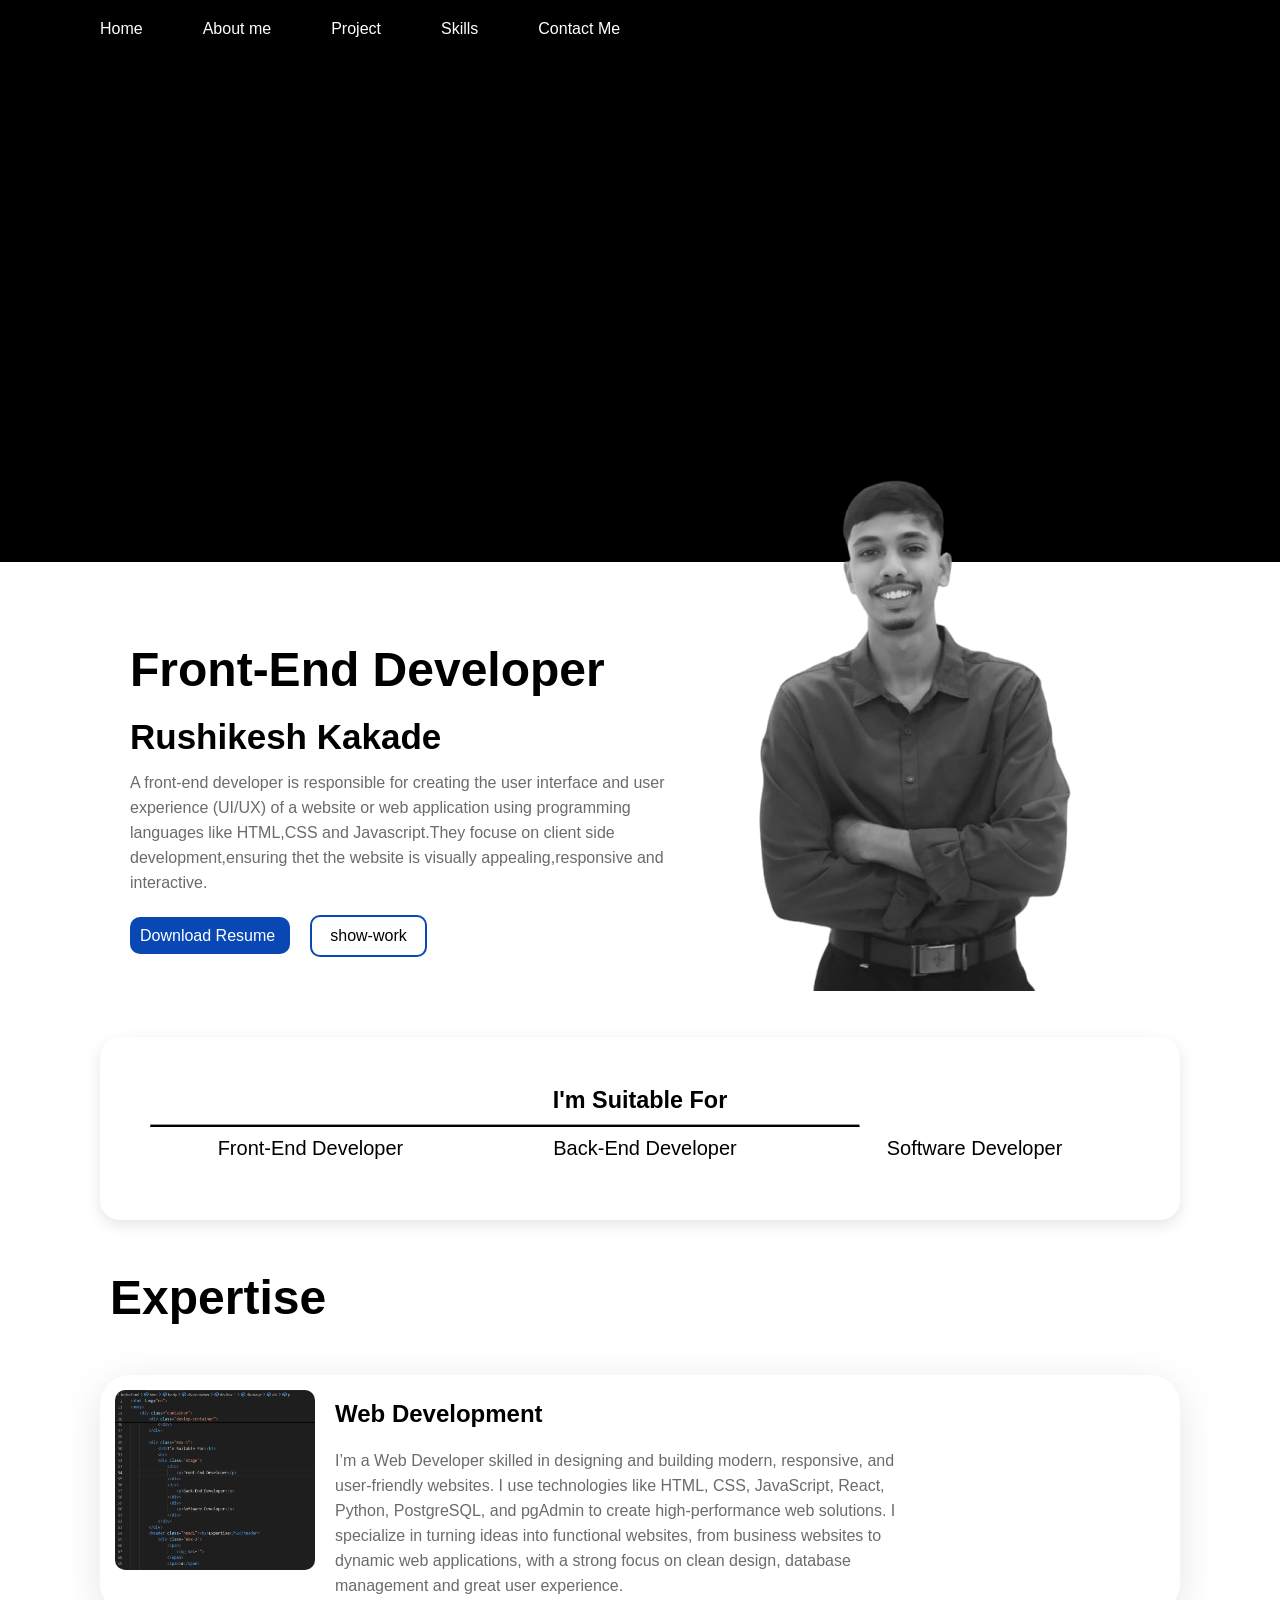
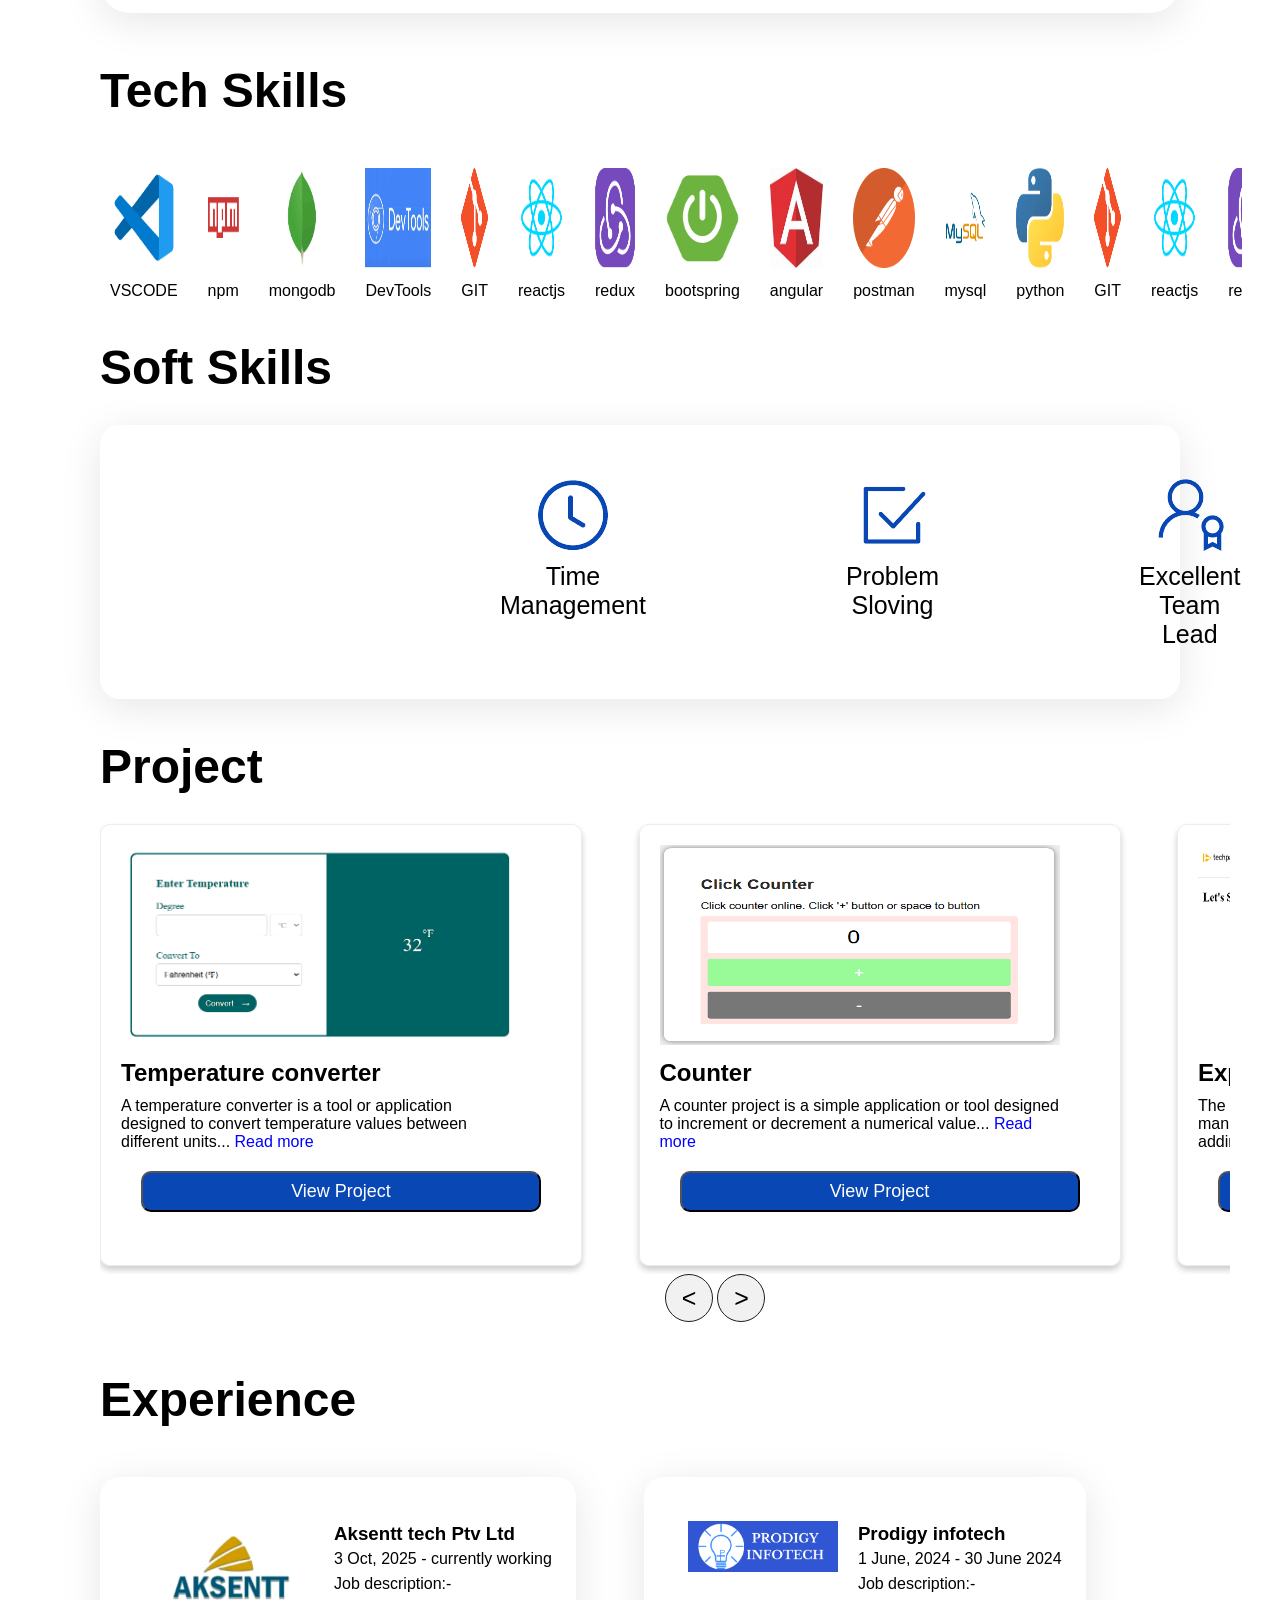
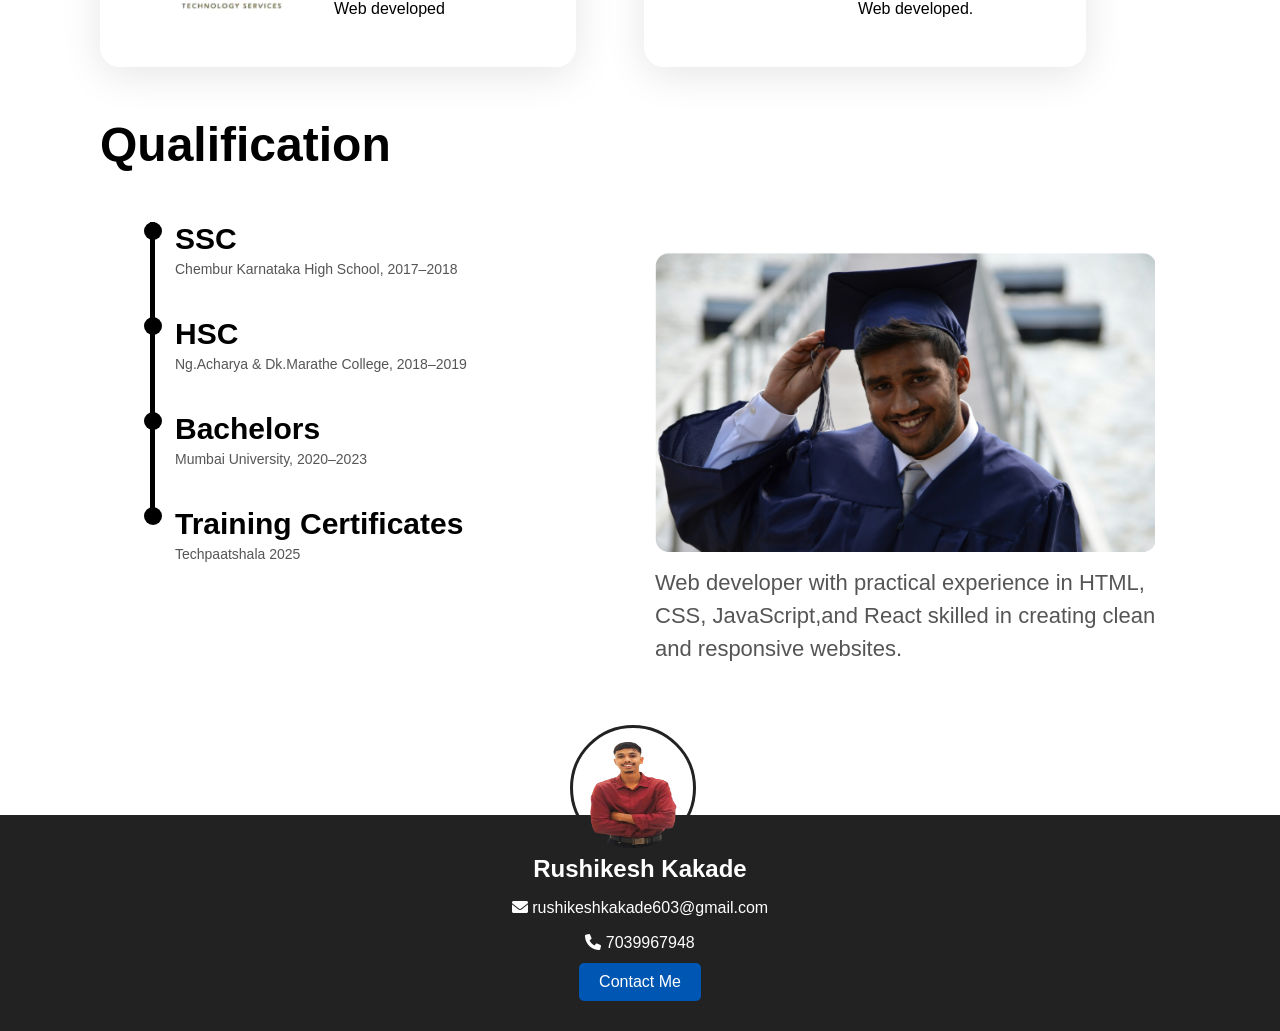
==== commit a7235e0c: "first commit" ====
--- a/index.html
+++ b/index.html
@@ -26,33 +26,21 @@
                     <a href="contact.html">Contact Me</a>
                 </div>
 
-                <!-- <div class="search-container">
-                    <i class="fa fa-search"></i>
-                    <input class="search" type="search" placeholder="Search">
-                </div> -->
             </nav>
         </header>
 
         <section id="home">
             <div class="profile-section">
 
-                <!-- <div class="Performed-Section">
-                    <p>
-                        Performed At
-                        <img src="logoo.png" alt="image" class="techpaatshal">
-                        techpaatshal
-                        <a href="https://techpaathshala.com/">View more</a>
-                    </p>
-                </div> -->
-
+         
                 <div>
                     <video width="100%" height="500px" class="videoImage" autoplay muted loop>
-                        <source src="/video2.mp4" type="video/mp4">
+                        <source src="video2.mp4" type="video/mp4">
                     </video>
                 </div>
 
                 <div class="img">
-                    <img src="/image/pic.png" alt="photo">
+                    <img src="./image/pic.png" alt="photo">
                 </div>
             </div>
         </section>
@@ -106,7 +94,7 @@
             </div>
 
             <div class="developer-section">
-                <img src="/image/ss.png" alt="ss" class="size">
+                <img src="./image/ss.png" alt="ss" class="size">
 
                 <div class="description">
                     <h2>Web Development</h2>
@@ -169,137 +157,11 @@
             <div class="Project">
                 <h1>Project</h1>
 
-                <!-- <div class="mini-project">
-                    <div class="pro"><img src="/image/temperature.png" alt="Project name">
-                        <h2>Temperature converter</h2>
-                        <P>A temperature converter is a tool or application designed to convert
-                            temperature values between different units, such as Celsius (°C), Fahrenheit (°F). It
-                            simplifies
-                            calculations by allowing users to input .</p>
-                        <button class="project-button">View Project</button>
-                    </div>
-
-                    <div class="pro"><img src="/image/counter.png" alt="Project name">
-                        <h2>Counter</h2>
-                        <p>A counter project is a simple application or tool designed to increment,
-                            decrement a numerical value. It typically includes buttons or controls for users to adjust
-                            the
-                            count and displays the updated value in real-time.</p>
-                        <button class="project-button">View Project</button>
-                    </div>
-
-                    <div class="pro"><img src="/image/project-3.png" alt="Project name">
-                        <h2>Quotes generator</h2>
-                        <p>A quotes generator is a simple application or tool that displays random or curated quotes,
-                            often
-                            with an inspirational, motivational, or humorous tone. Users can refresh or click a button
-                            to
-                            generate a new quote.</p>
-                        <button class="project-button">View Project</button>
-                    </div>
-
-                    <div class="pro"><img src="/image/project-4.png" alt="Project name">
-                        <h2>Project Name</h2>
-                        <p> Brief description of the project goes here. Lorem ipsum dolor sit amet consectetur
-                            adipisicing
-                            elit. Nam amet nisi modi eum sunt facere nesciunt praesentium vel repudiandae officiis sit
-                            accusamus molestias.</p>
-                        <button class="project-button">View Project</button>
-                    </div>
-
-                    <div class="pro"><img src="/image/project-5.png" alt="Project name">
-                        <h2>Project Name</h2>
-                        <p>Brief description of the project goes here. Lorem ipsum dolor sit amet consectetur
-                            adipisicing
-                            elit. Nam amet nisi modi eum sunt facere nesciunt praesentium vel repudiandae officiis sit
-                            accusamus molestias.</p>
-                        <button class="project-button">View Project</button>
-                    </div>
-                </div> -->
-                <!-- <div class="mini-project">
-
-                    <div class="pro">
-                        <img src="/image/temperature.png" alt="Project name">
-                        <h2>Temperature converter</h2>
-                        <p>A temperature converter is a tool or application designed to convert
-                            temperature values between different units, such as Celsius (°C), Fahrenheit (°F).</p>
-                        <button class="project-button"
-                            onclick="openProject(' https://1rushi.github.io/temperature/')">View Project</button>
-                    </div>
-
-                    <div class="pro">
-                        <img src="/image/counter.png" alt="Project name">
-                        <h2>Counter</h2>
-                        <p>A counter project is a simple application or tool designed to increment,
-                            decrement a numerical value.</p>
-                        <button class="project-button"
-                            onclick="openProject(' https://1rushi.github.io/Counter-js/')">View Project</button>
-                    </div>
-
-                    <div class="pro">
-                        <img src="/image/project-3.png" alt="Project name">
-                        <h2>Expence-Tracker</h2>
-                        <p>The Expense Tracker is a web app that helps users manage their daily income and expenses. It
-                            allows adding, editing, and deleting transactions while automatically calculating the
-                            balance. Users can categorize expenses and view spending insights through simple charts for
-                            better budgeting and financial control.</p>
-                        <button class="project-button" onclick="openProject('#')">View Project</button>
-                    </div>
-
-                    <div class="pro">
-                        <img src="/image/project-4.png" alt="Project name">
-                        <h2>Agency-ux-ui</h2>
-                        <p>A modern responsive agency website built to showcase services, portfolio, team members, and
-                            pricing plans. It includes interactive sections like a team slider, FAQ, contact form, and
-                            smooth animations to create a professional and engaging user experience for clients.</p>
-                        <button class="project-button"
-                            onclick="openProject(' https://1rushi.github.io/Agency-UX-UI/')">View Project</button>
-                    </div>
-
-                    <div class="pro">
-                        <img src="/image/project-5.png" alt="Project name">
-                        <h2>Wheather</h2>
-                        <p>The Weather App is a simple web application that provides real-time weather updates for any location. It displays temperature, humidity, and weather conditions using a clean and responsive interface. Users can search cities to quickly view accurate weather information.</p>
-                        <button class="project-button"
-                            onclick="openProject('https://1rushi.github.io/PRODIGY_WD_05/')">View Project</button>
-                    </div>
-
-                    <div class="pro">
-                        <img src="/image/project-4.png" alt="Project name">
-                        <h2>Mediclaim System</h2>
-                        <p>Developed a Mediclaim management system with both user and admin panels to streamline medical insurance claim processing. Users can submit claims, upload documents, and track claim status, while admins can review, verify, and manage claims efficiently through a centralized dashboard with a user-friendly interface.</p>
-                        <button class="project-button" onclick="openProject('#')">View Project</button>
-                    </div>
-
-                    
-                    <div class="pro">
-                        <img src="/image/project-4.png" alt="Project name">
-                        <h2>Tic-Tak_toe</h2>
-                        <p>Tic Tac Toe is a simple interactive game where two players take turns marking X and O on a 3×3 grid. The game detects wins, losses, or draws automatically and resets for a new match, providing a fun and engaging experience.</p>
-                        <button class="project-button"
-                        onclick="openProject('https://1rushi.github.io/PRODIGY_WD_03/')">View Project</button>
-                    </div>
-                    
-                    <div class="pro">
-                        <img src="/image/project-4.png" alt="Project name">
-                        <h2>Resume</h2>
-                        <p>Developed a responsive personal portfolio website to showcase projects, skills, and experience with a modern UI/UX design. The website includes sections like about, skills, projects, and contact, along with smooth navigation and interactive elements to enhance user engagement and present a professional developer profile.</p>
-                        <button class="project-button"
-                        onclick="openProject(' https://1rushi.github.io/PRODIGY_WD_04/')">View Project</button>
-                    </div>
-
-                    <div class="pro">
-                        <img src="/image/project-4.png" alt="Project name">
-                        <h2>no-project</h2>
-                        <p>Brief description of the project goes here.</p>
-                        <button class="project-button" onclick="openProject('#')">View Project</button>
-                    </div>
-
-                </div> -->
+              
                 <div class="mini-project">
 
                     <div class="pro">
-                        <img src="/image/temperature.png" alt="Project name">
+                        <img src="./image/temperature.png" alt="Project name">
                         <h2>Temperature converter</h2>
                         <p>
                             A temperature converter is a tool or application designed to convert temperature values
@@ -313,7 +175,7 @@
                     </div>
 
                     <div class="pro">
-                        <img src="/image/counter.png" alt="Project name">
+                        <img src="./image/counter.png" alt="Project name">
                         <h2>Counter</h2>
                         <p>
                             A counter project is a simple application or tool designed to increment or decrement a
@@ -323,11 +185,11 @@
                             <span class="read-more" onclick="toggleText(this)"> Read more</span>
                         </p>
                         <button class="project-button"
-                            onclick="openProject('https://1rushi.github.io/Counter-js/')">View Project</button>
-                    </div>
-
-                    <div class="pro">
-                        <img src="/image/project-3.png" alt="Project name">
+                            onclick="openProject(' https://1rushi.github.io/counter-app/')">View Project</button>
+                    </div>
+
+                    <div class="pro">
+                        <img src="./image/project-3.png" alt="Project name">
                         <h2>Expense-Tracker</h2>
                         <p>
                             The Expense Tracker is a web app that helps users manage their daily income and expenses. It
@@ -342,7 +204,7 @@
                     </div>
 
                     <div class="pro">
-                        <img src="/image/project-4.png" alt="Project name">
+                        <img src="./image/project-4.png" alt="Project name">
                         <h2>Agency-ux-ui</h2>
                         <p>
                             A modern responsive agency website built to showcase services, portfolio, team members, and
@@ -357,7 +219,7 @@
                     </div>
 
                     <div class="pro">
-                        <img src="/image/project-5.png" alt="Project name">
+                        <img src="./image/project-5.png" alt="Project name">
                         <h2>Weather</h2>
                         <p>
                             The Weather App is a simple web application that provides real-time weather updates for any
@@ -371,7 +233,7 @@
                     </div>
 
                     <div class="pro">
-                        <img src="/image/project-4.png" alt="Project name">
+                        <img src="./image/project-4.png" alt="Project name">
                         <h2>Mediclaim System</h2>
                         <p>
                             Developed a Mediclaim management system with both user and admin panels to streamline
@@ -385,7 +247,7 @@
                     </div>
 
                     <div class="pro">
-                        <img src="/image/project-4.png" alt="Project name">
+                        <img src="./image/project-4.png" alt="Project name">
                         <h2>Tic-Tac-Toe</h2>
                         <p>
                             Tic Tac Toe is a simple interactive game where two players take turns marking X and O on a
@@ -395,11 +257,11 @@
                             <span class="read-more" onclick="toggleText(this)"> Read more</span>
                         </p>
                         <button class="project-button"
-                            onclick="openProject('https://1rushi.github.io/PRODIGY_WD_03/')">View Project</button>
-                    </div>
-
-                    <div class="pro">
-                        <img src="/image/project-4.png" alt="Project name">
+                            onclick="openProject(' https://1rushi.github.io/PRODIGY_WD_03/')">View Project</button>
+                    </div>
+
+                    <div class="pro">
+                        <img src="./image/project-4.png" alt="Project name">
                         <h2>Resume</h2>
                         <p>
                             Developed a responsive personal portfolio website to showcase projects, skills, and
@@ -414,7 +276,7 @@
                     </div>
 
                     <div class="pro">
-                        <img src="/image/project-4.png" alt="Project name">
+                        <img src="./image/project-4.png" alt="Project name">
                         <h2>No-project</h2>
                         <p>
                             Brief description of the project goes here.
@@ -443,7 +305,7 @@
             <div class="experience-section">
                 <div class="google">
                     <div class="company">
-                        <img src="/image/aksentt_logo.png" alt="Aksentt Tech" class="company-logo">
+                        <img src="./image/aksentt_logo.png" alt="Aksentt Tech" class="company-logo">
                         <!-- <p> <button>Know More</button></p> -->
                     </div>
 
@@ -459,7 +321,7 @@
 
                 <div class="google">
                     <div class="company">
-                        <img src="/image/prodigy_logo2.png" alt="Prodigy Infotech" class="company2logo">
+                        <img src="./image/prodigy_logo2.png" alt="Prodigy Infotech" class="company2logo">
                         <!-- <p> <button>Know More</button></p> -->
                     </div>
 
@@ -506,7 +368,7 @@
                 </div>
 
                 <div class="image-section">
-                    <img src="/image/degree copy.png" alt="Graduation Image">
+                    <img src="./image/degree copy.png" alt="Graduation Image">
                     <p class="achievements">
                         Web developer with practical experience in HTML,<br> CSS, JavaScript,and React skilled in
                         creating clean <br>and responsive websites.
@@ -520,7 +382,7 @@
             <footer class="footer">
                 <div class="footer-content">
                     <div class="profile-picture">
-                        <img src="/image/pic.png" alt="Profile Picture" />
+                        <img src="./image/pic.png" alt="Profile Picture" />
                     </div>
                     <h2>Rushikesh Kakade</h2>
                     <p class="contact-details">
--- a/style.css
+++ b/style.css
@@ -182,7 +182,7 @@
     border-bottom: 2px solid;
     /* margin-left: 250px; */
         
-        margin-left: 754px;    margin-top: 10px
+    margin-top: 10px
 }
 
 .level {
